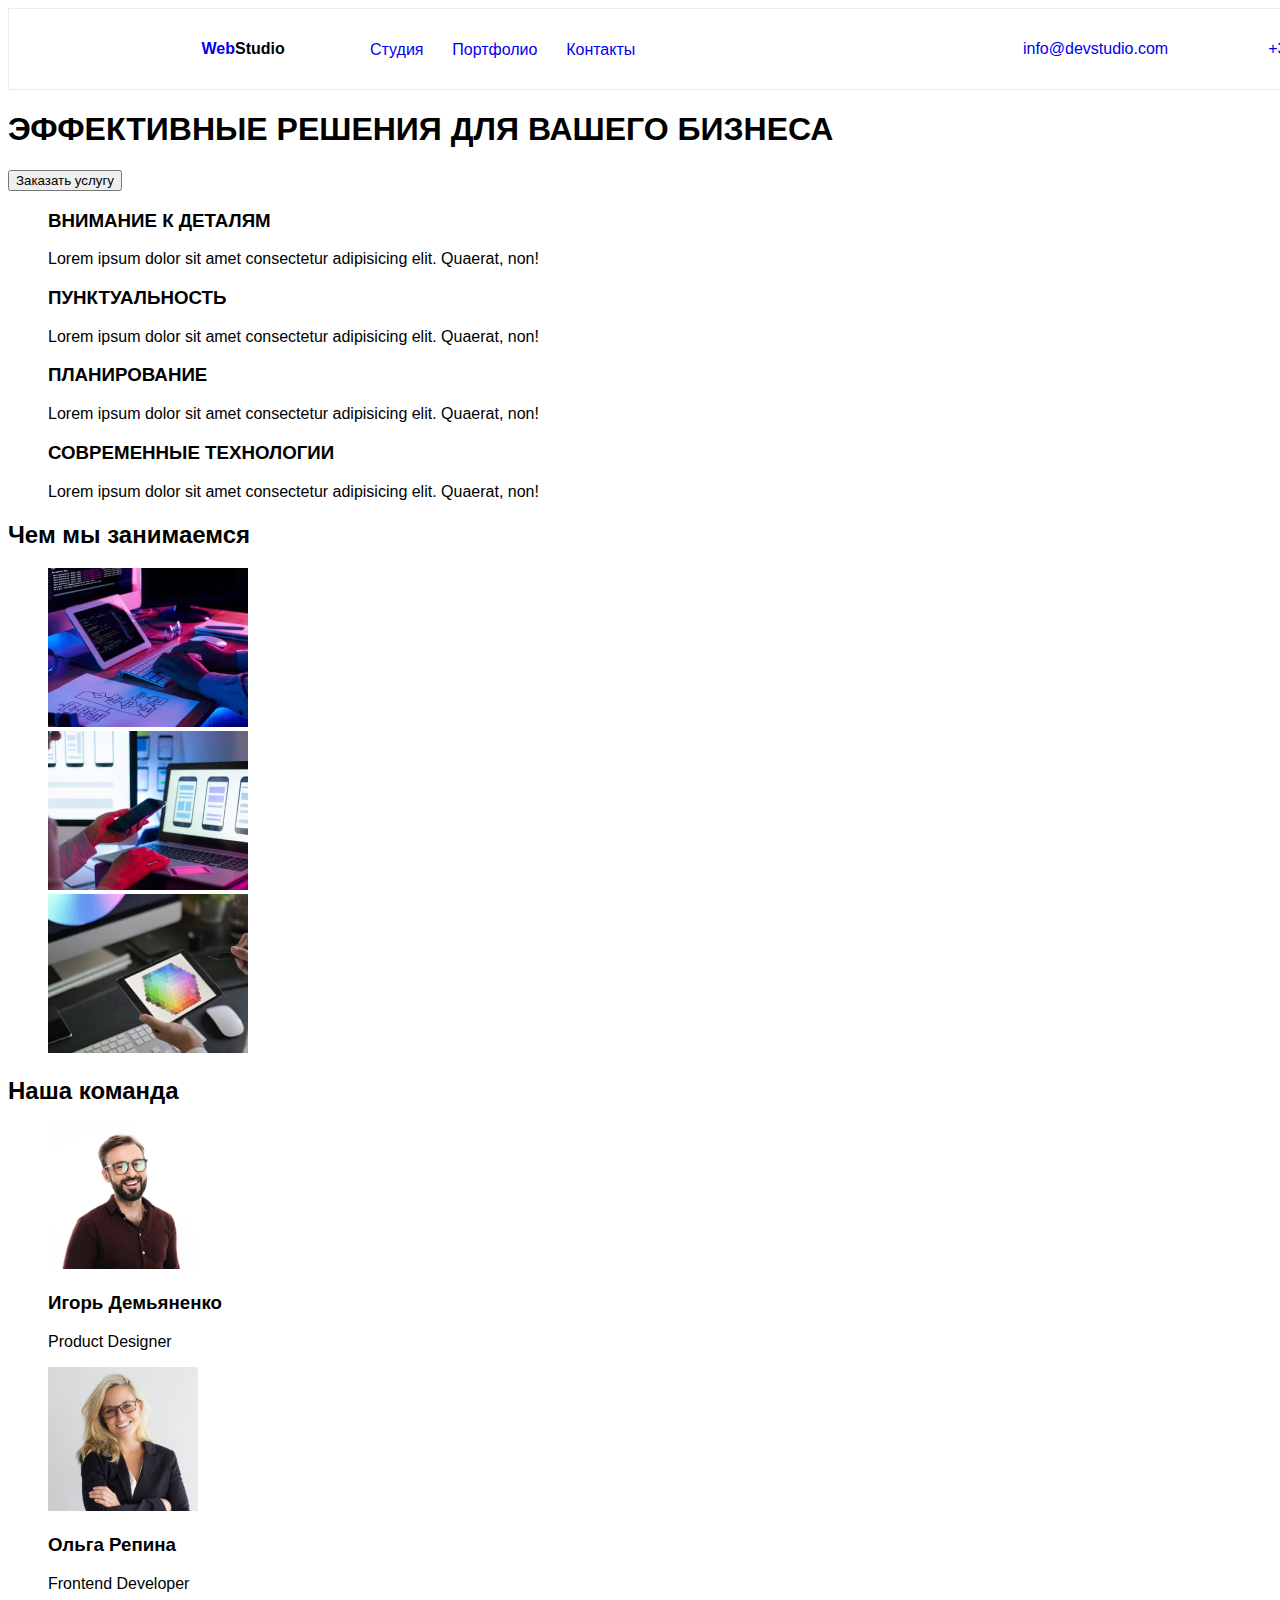
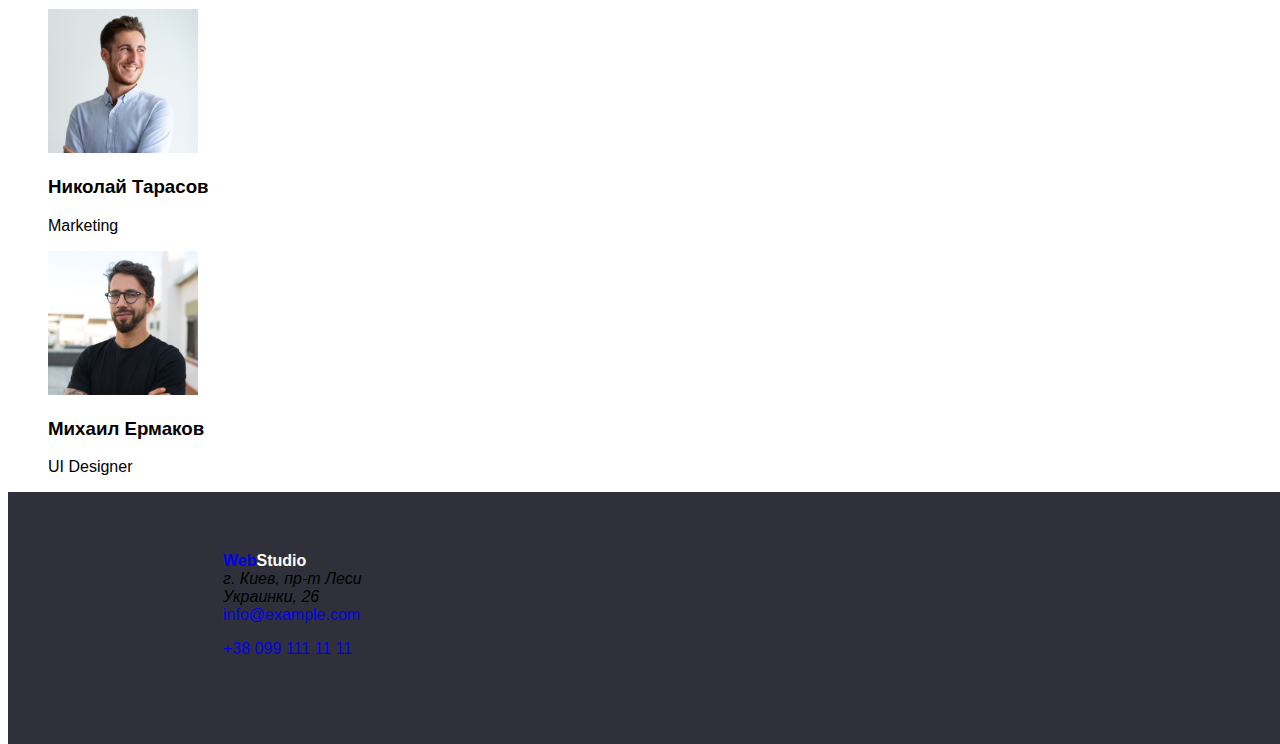
==== index.html @ 561cb007 "correction hw2" ====
<!DOCTYPE html>
<html lang="ru">
<head>
   <meta charset="UTF-8">
   <meta http-equiv="X-UA-Compatible" content="IE=edge">
   <meta name="viewport" content="width=device-width, initial-scale=1.0">
   <link rel="stylesheet" href="css/style.css">
   <title>Home Work 1</title>
</head>
<body>
   <header class="header">
      <div class="header__info-first">
         <a class="logo" href="/"><b>Web<span style="color:black">Studio</span></b></a>
         <nav>
            <ul class="nav_names">
               <li><a href="/">Студия</a></li>
               <li><a href="portfolio.html">Портфолио</a></li>
               <li><a href="#contacts">Контакты</a></li>
            </ul>
         </nav>
      </div>
      <div class="header__info-first">
         <a class="header__info-first-names" href="mailto:info@devstudio.com">info@devstudio.com</a>
         <a class="header__info-first-names" href="tel:+380961111111">+38 096 111 11 11</a>
      </div>
   </header>
   <main>
      <section class="header__button">
         <h1>ЭФФЕКТИВНЫЕ РЕШЕНИЯ ДЛЯ ВАШЕГО БИЗНЕСА</h1>
         <button type="button">Заказать услугу</button>
      </section>   
      <ul class="main__details">
         <li class="main__details-info">
            <h3>ВНИМАНИЕ К ДЕТАЛЯМ</h3>
            <p>
               Lorem ipsum dolor sit amet consectetur adipisicing elit. Quaerat, non!
            </p>
         </li> 
         <li class="main__details-info">
            <h3>ПУНКТУАЛЬНОСТЬ</h3>
            <p>
               Lorem ipsum dolor sit amet consectetur adipisicing elit. Quaerat, non!
            </p>
         </li>   
         <li class="main__details-info">
            <h3>ПЛАНИРОВАНИЕ</h3>
            <p>
               Lorem ipsum dolor sit amet consectetur adipisicing elit. Quaerat, non!
            </p>
         </li>   
         <li class="main__details-info">
            <h3>СОВРЕМЕННЫЕ ТЕХНОЛОГИИ</h3>
            <p>
               Lorem ipsum dolor sit amet consectetur adipisicing elit. Quaerat, non!
            </p>
         </li> 
      </ul>     
      <section class="main__information-photo">
         <h2>Чем мы занимаемся</h2>
         <ul>
            <li><img src="./images/box-1.jpg" alt="man with glasses" width="200"></li>  
            <li><img src="./images/box-2.jpg" alt="woman with glasses" width="200"></li>  
            <li><img src="./images/box-3.jpg" alt="man is smiling" width="200"></li> 
         </ul>
      </section>
      <section class="main__information-teachers">
         <h2>Наша команда</h2>
         <ul class="main__information-teachers-photo">
            <li>
               <img src="./images/img-3.jpg" alt="man with glasses" width="150">
               <h3>Игорь Демьяненко</h3>
               <p>Product Designer</p>
            </li>
            <li>
               <img src="./images/img-2.jpg" alt="woman with glasses" width="150">
               <h3>Ольга Репина</h3>
               <p>Frontend Developer</p>
            </li>
            <li>
               <img src="./images/img-1.jpg" alt="man is smiling" width="150">
               <h3>Николай Тарасов</h3>
               <p>Marketing</p>
            </li>   
            <li>
               <img src="./images/img.jpg" alt="man with glasses is smiling" width="150">
               <h3>Михаил Ермаков</h3>
               <p>UI Designer</p>
            </li>  
         </ul>    
      </section>
   </main>
   <footer class="footer__contacts" id="contacts">
      <div class="footer__contacts-info">
         <a href="/"><b>Web<span style="color:white">Studio</span></b></a>
      <address>г. Киев, пр-т Леси Украинки, 26</address>
      <a href="mailto:info@example.com">info@example.com</a>
      <p class="tel"><a href="tel:+380991111111">+38 099 111 11 11</a></p>
      </div>
   </footer>
</body>
</html>
---- css/style.css ----
* {
  font-family: 'Raleway', sans-serif;
  font-family: 'Roboto', sans-serif;
}
body {
  width: 1600px;
  height: 1880px;
}
li {
  list-style-type: none;
}
a {
  text-decoration: none;
}
.header {
  display: flex;
  justify-content: space-around;
  width: 1600px;
  height: 80px;
  background: #ffffff;
  border: 1px solid #ececec;
}

.header__info-first {
  display: flex;
  justify-content: space-around;
  align-items: center;
}
.header__info-first-names {
  padding: 50px;
}
.logo {
  width: 145px;
  text-align: center;
}
.nav_names {
  display: flex;
  justify-content: space-around;
  width: 294px;
  height: 16px;
}
.main__portfolio {
  width: 1170px;
  height: 1360px;
  padding: 94px 215px;
}
.main__portfolio-info {
  padding-bottom: 34px;
}

.main__portfolio-nav {
  display: flex;
  width: 611px;
  height: 54px;
  margin: auto;
  align-items: center;
}
.main__portfolio-nav-button {
  padding: 8px;
}
.button__nav {
  padding: 6px 22px;
  background: #f5f4fa;
  border-radius: 4px;
  border-style: none;
}
.main__information-project-details {
  display: flex;
  flex-wrap: wrap;
  padding: 0;
  margin: 0;
}
.main__information-project-detail {
  width: 370px;
  height: 404px;
  padding: 10px;
}
.footer__contacts {
  background-image: url(/images/Bg.jpg);
  width: 1600px;
  height: 252px;
}
.footer__contacts-info {
  padding: 60px 1240px 60px 215px;
}
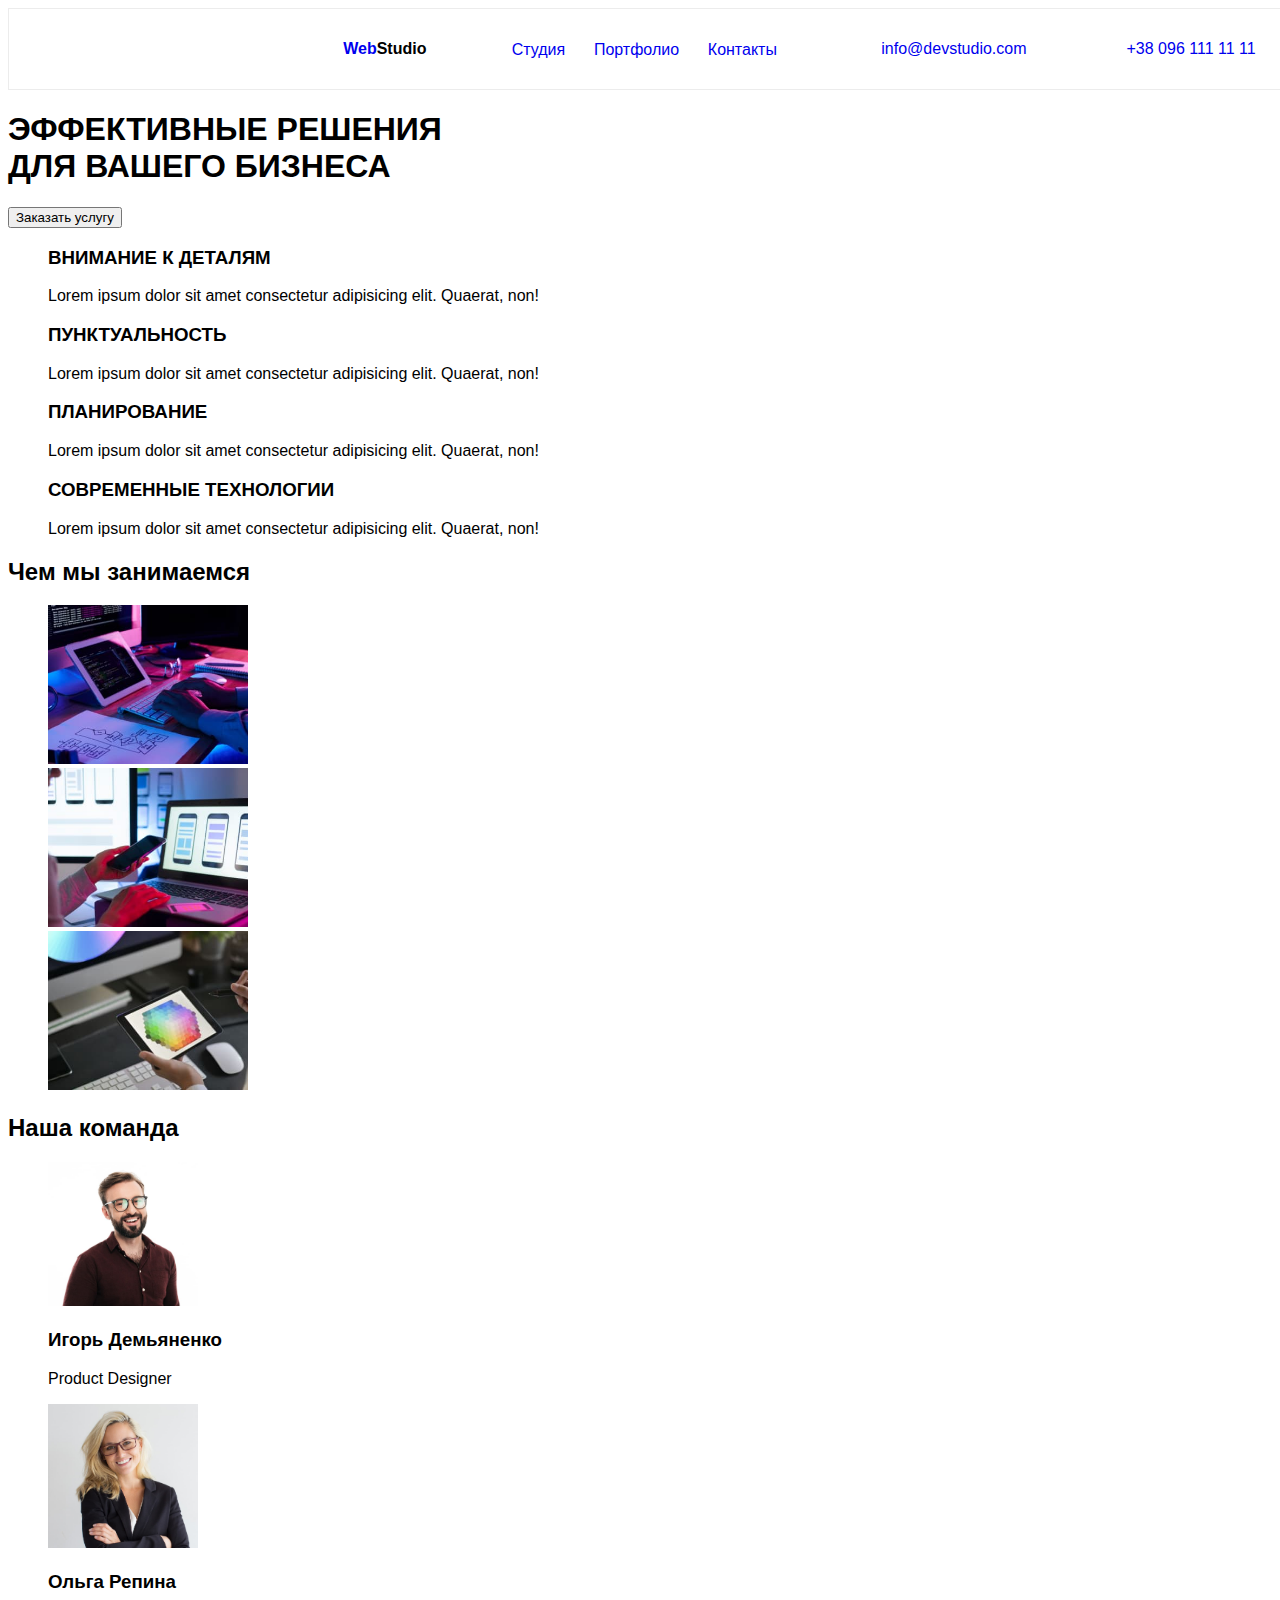
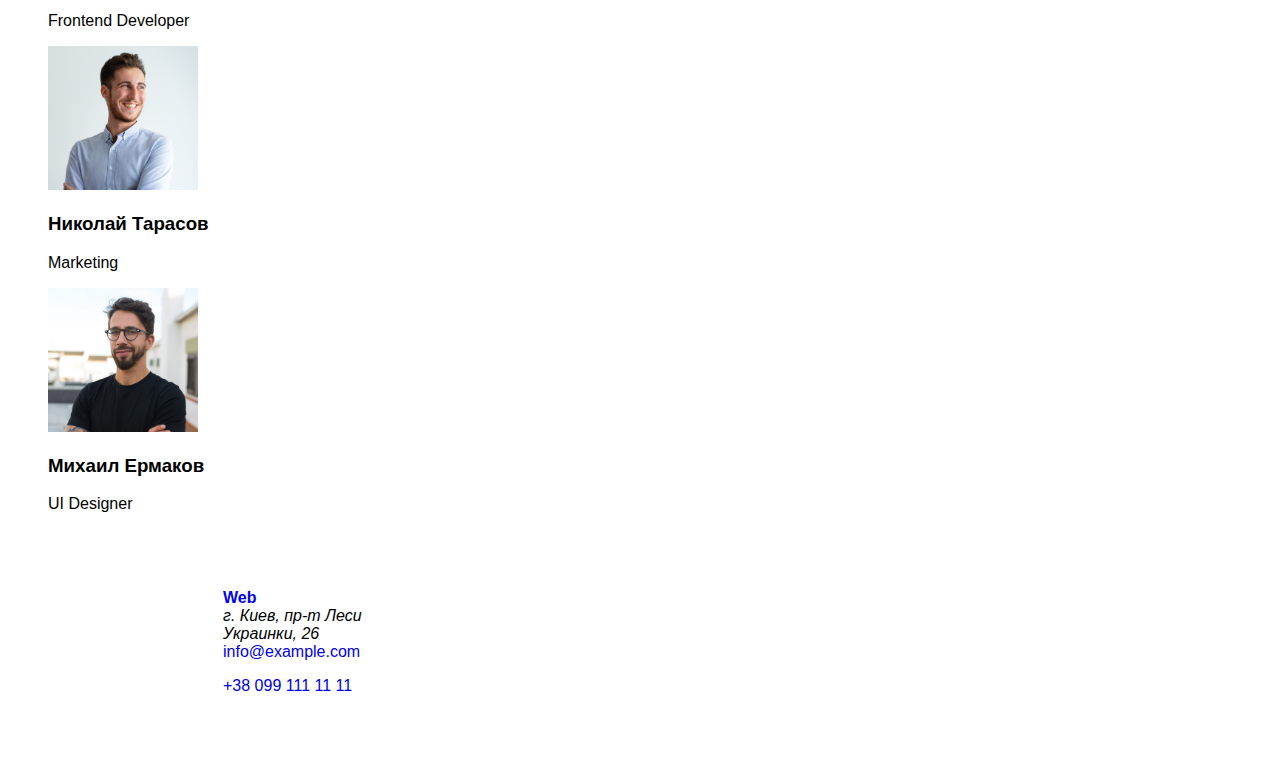
==== commit 75568b47: "correction 4" ====
--- a/index.html
+++ b/index.html
@@ -9,24 +9,22 @@
 </head>
 <body>
    <header class="header">
-      <div class="header__info-first">
+      <nav class="header__info-first">
          <a class="logo" href="/"><b>Web<span style="color:black">Studio</span></b></a>
-         <nav>
-            <ul class="nav_names">
-               <li><a href="/">Студия</a></li>
-               <li><a href="portfolio.html">Портфолио</a></li>
-               <li><a href="#contacts">Контакты</a></li>
-            </ul>
-         </nav>
-      </div>
-      <div class="header__info-first">
-         <a class="header__info-first-names" href="mailto:info@devstudio.com">info@devstudio.com</a>
-         <a class="header__info-first-names" href="tel:+380961111111">+38 096 111 11 11</a>
-      </div>
+         <ul class="nav_names">
+            <li><a href="index.html">Студия</a></li>
+            <li><a href="portfolio.html">Портфолио</a></li>
+            <li><a href="#contacts">Контакты</a></li>
+         </ul>
+         <ul class="header__info-first">
+            <li><a class="header__info-first-names" href="mailto:info@devstudio.com">info@devstudio.com</a></li>
+            <li><a class="header__info-first-names" href="tel:+380961111111">+38 096 111 11 11</a></li>
+         </ul>
+      </nav>
    </header>
    <main>
       <section class="header__button">
-         <h1>ЭФФЕКТИВНЫЕ РЕШЕНИЯ ДЛЯ ВАШЕГО БИЗНЕСА</h1>
+         <h1>ЭФФЕКТИВНЫЕ РЕШЕНИЯ <br/> ДЛЯ ВАШЕГО БИЗНЕСА</h1>
          <button type="button">Заказать услугу</button>
       </section>   
       <ul class="main__details">
--- a/css/style.css
+++ b/css/style.css
@@ -76,7 +76,7 @@
   padding: 10px;
 }
 .footer__contacts {
-  background-image: url(/images/Bg.jpg);
+  background-image: url(./images/Bg.jpg);
   width: 1600px;
   height: 252px;
 }
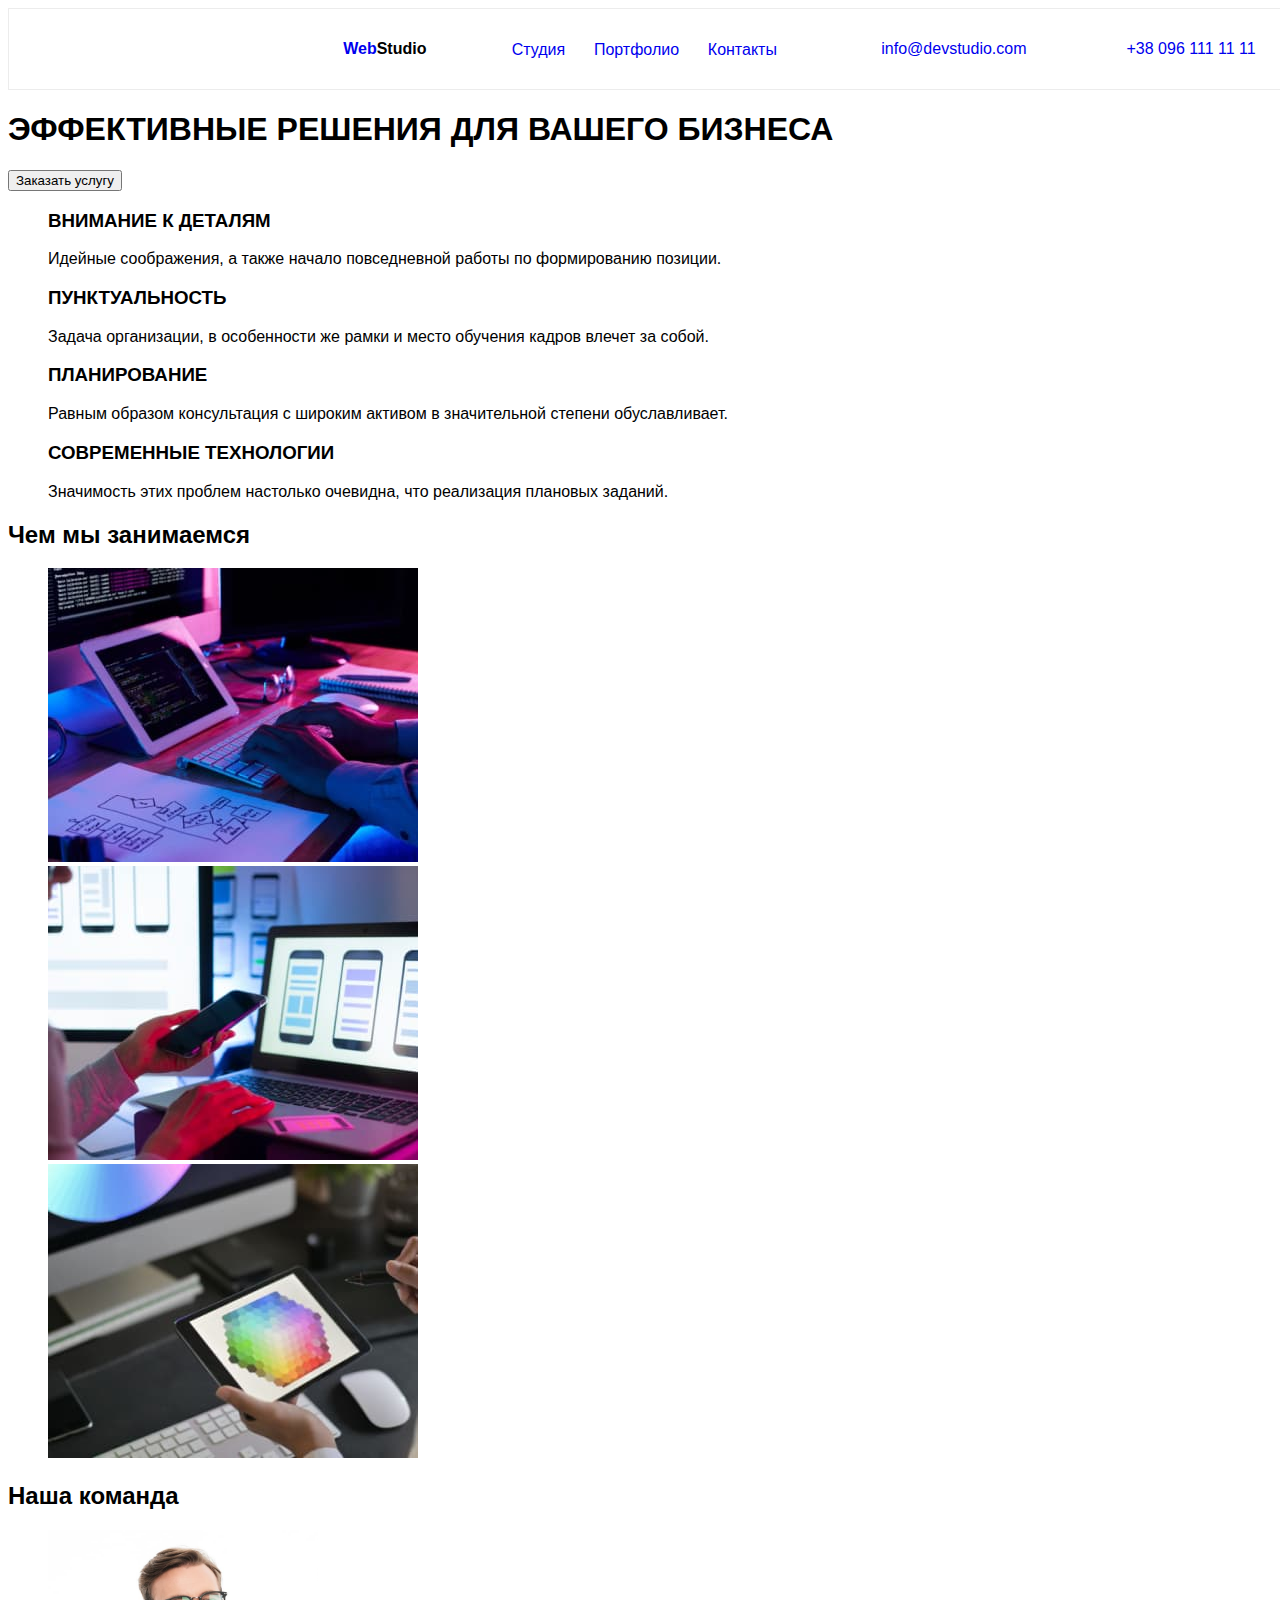
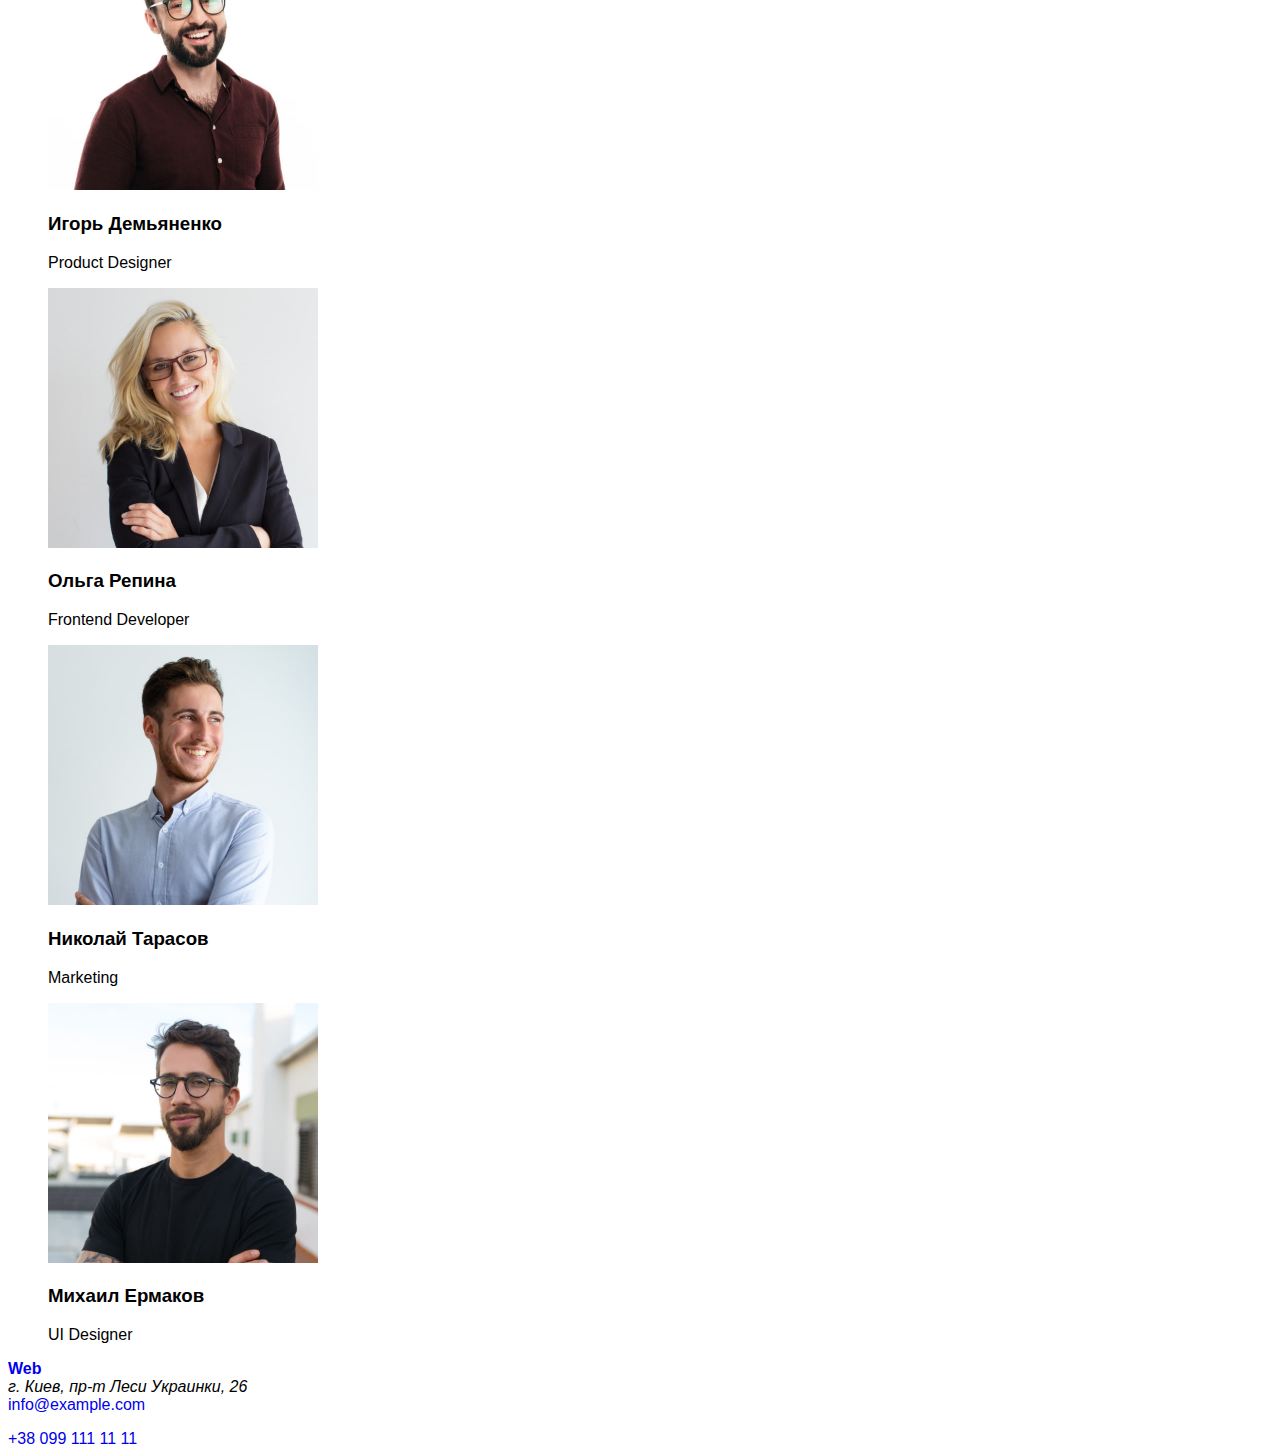
==== commit 12a26ab0: "corrections of the alt" ====
--- a/index.html
+++ b/index.html
@@ -10,10 +10,10 @@
 <body>
    <header class="header">
       <nav class="header__info-first">
-         <a class="logo" href="/"><b>Web<span style="color:black">Studio</span></b></a>
+         <a class="logo" href="./index.html"><b>Web<span style="color:black">Studio</span></b></a>
          <ul class="nav_names">
-            <li><a href="index.html">Студия</a></li>
-            <li><a href="portfolio.html">Портфолио</a></li>
+            <li><a href="./index.html">Студия</a></li>
+            <li><a href="./portfolio.html">Портфолио</a></li>
             <li><a href="#contacts">Контакты</a></li>
          </ul>
          <ul class="header__info-first">
@@ -24,76 +24,75 @@
    </header>
    <main>
       <section class="header__button">
-         <h1>ЭФФЕКТИВНЫЕ РЕШЕНИЯ <br/> ДЛЯ ВАШЕГО БИЗНЕСА</h1>
+         <h1>ЭФФЕКТИВНЫЕ РЕШЕНИЯ ДЛЯ ВАШЕГО БИЗНЕСА</h1>
          <button type="button">Заказать услугу</button>
       </section>   
       <ul class="main__details">
          <li class="main__details-info">
             <h3>ВНИМАНИЕ К ДЕТАЛЯМ</h3>
             <p>
-               Lorem ipsum dolor sit amet consectetur adipisicing elit. Quaerat, non!
+               Идейные соображения, а также начало повседневной работы по формированию позиции.
             </p>
          </li> 
          <li class="main__details-info">
             <h3>ПУНКТУАЛЬНОСТЬ</h3>
             <p>
-               Lorem ipsum dolor sit amet consectetur adipisicing elit. Quaerat, non!
+               Задача организации, в особенности же рамки и место обучения кадров влечет за собой.
             </p>
          </li>   
          <li class="main__details-info">
             <h3>ПЛАНИРОВАНИЕ</h3>
             <p>
-               Lorem ipsum dolor sit amet consectetur adipisicing elit. Quaerat, non!
+               Равным образом консультация с широким активом в значительной степени обуславливает.
             </p>
          </li>   
          <li class="main__details-info">
             <h3>СОВРЕМЕННЫЕ ТЕХНОЛОГИИ</h3>
             <p>
-               Lorem ipsum dolor sit amet consectetur adipisicing elit. Quaerat, non!
+               Значимость этих проблем настолько очевидна, что реализация плановых заданий.
             </p>
          </li> 
       </ul>     
       <section class="main__information-photo">
          <h2>Чем мы занимаемся</h2>
          <ul>
-            <li><img src="./images/box-1.jpg" alt="man with glasses" width="200"></li>  
-            <li><img src="./images/box-2.jpg" alt="woman with glasses" width="200"></li>  
-            <li><img src="./images/box-3.jpg" alt="man is smiling" width="200"></li> 
+            <li><img src="./images/box-1.jpg" alt="руки и компьютер" width="370" ></li>  
+            <li><img src="./images/box-2.jpg" alt="телефон и руки" width="370" ></li>  
+            <li><img src="./images/box-3.jpg" alt="планшет и руки" width="370" ></li> 
          </ul>
       </section>
       <section class="main__information-teachers">
          <h2>Наша команда</h2>
          <ul class="main__information-teachers-photo">
             <li>
-               <img src="./images/img-3.jpg" alt="man with glasses" width="150">
+               <img src="./images/img-3.jpg" alt="человек в очках улыбается" width="270" >
                <h3>Игорь Демьяненко</h3>
-               <p>Product Designer</p>
+               <p lang="en">Product Designer</p>
             </li>
             <li>
-               <img src="./images/img-2.jpg" alt="woman with glasses" width="150">
+               <img src="./images/img-2.jpg" alt="женщина в очках" width="270" >
                <h3>Ольга Репина</h3>
-               <p>Frontend Developer</p>
+               <p lang="en">Frontend Developer</p>
             </li>
             <li>
-               <img src="./images/img-1.jpg" alt="man is smiling" width="150">
+               <img src="./images/img-1.jpg" alt="человек  улыбается" width="270">
                <h3>Николай Тарасов</h3>
-               <p>Marketing</p>
+               <p lang="en">Marketing</p>
             </li>   
             <li>
-               <img src="./images/img.jpg" alt="man with glasses is smiling" width="150">
+               <img src="./images/img.jpg" alt="человек в очках улыбается" width="270" >
                <h3>Михаил Ермаков</h3>
-               <p>UI Designer</p>
+               <p lang="en">UI Designer</p>
             </li>  
          </ul>    
       </section>
    </main>
-   <footer class="footer__contacts" id="contacts">
-      <div class="footer__contacts-info">
-         <a href="/"><b>Web<span style="color:white">Studio</span></b></a>
+   <footer id="contacts">
+      <a href="./index.html"><b>Web<span style="color:white">Studio</span></b></a>
       <address>г. Киев, пр-т Леси Украинки, 26</address>
       <a href="mailto:info@example.com">info@example.com</a>
       <p class="tel"><a href="tel:+380991111111">+38 099 111 11 11</a></p>
-      </div>
    </footer>
+
 </body>
 </html>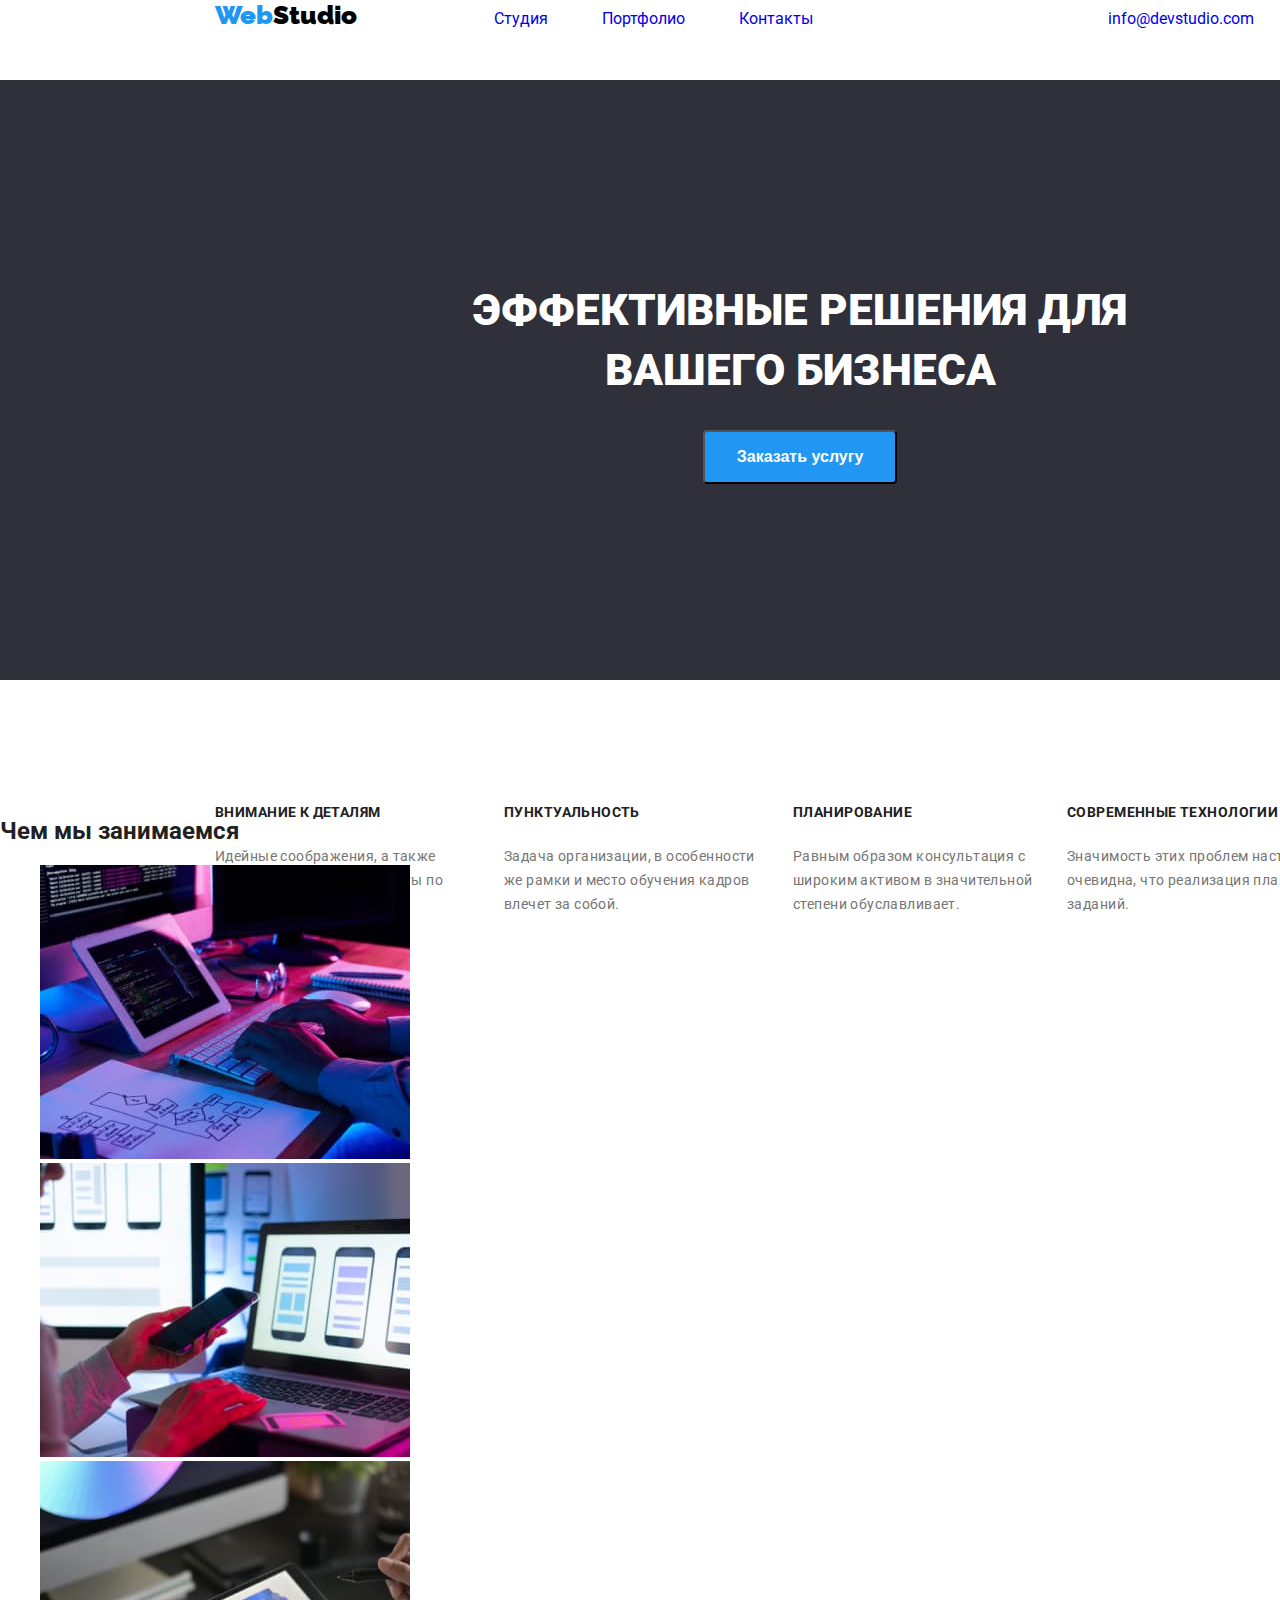
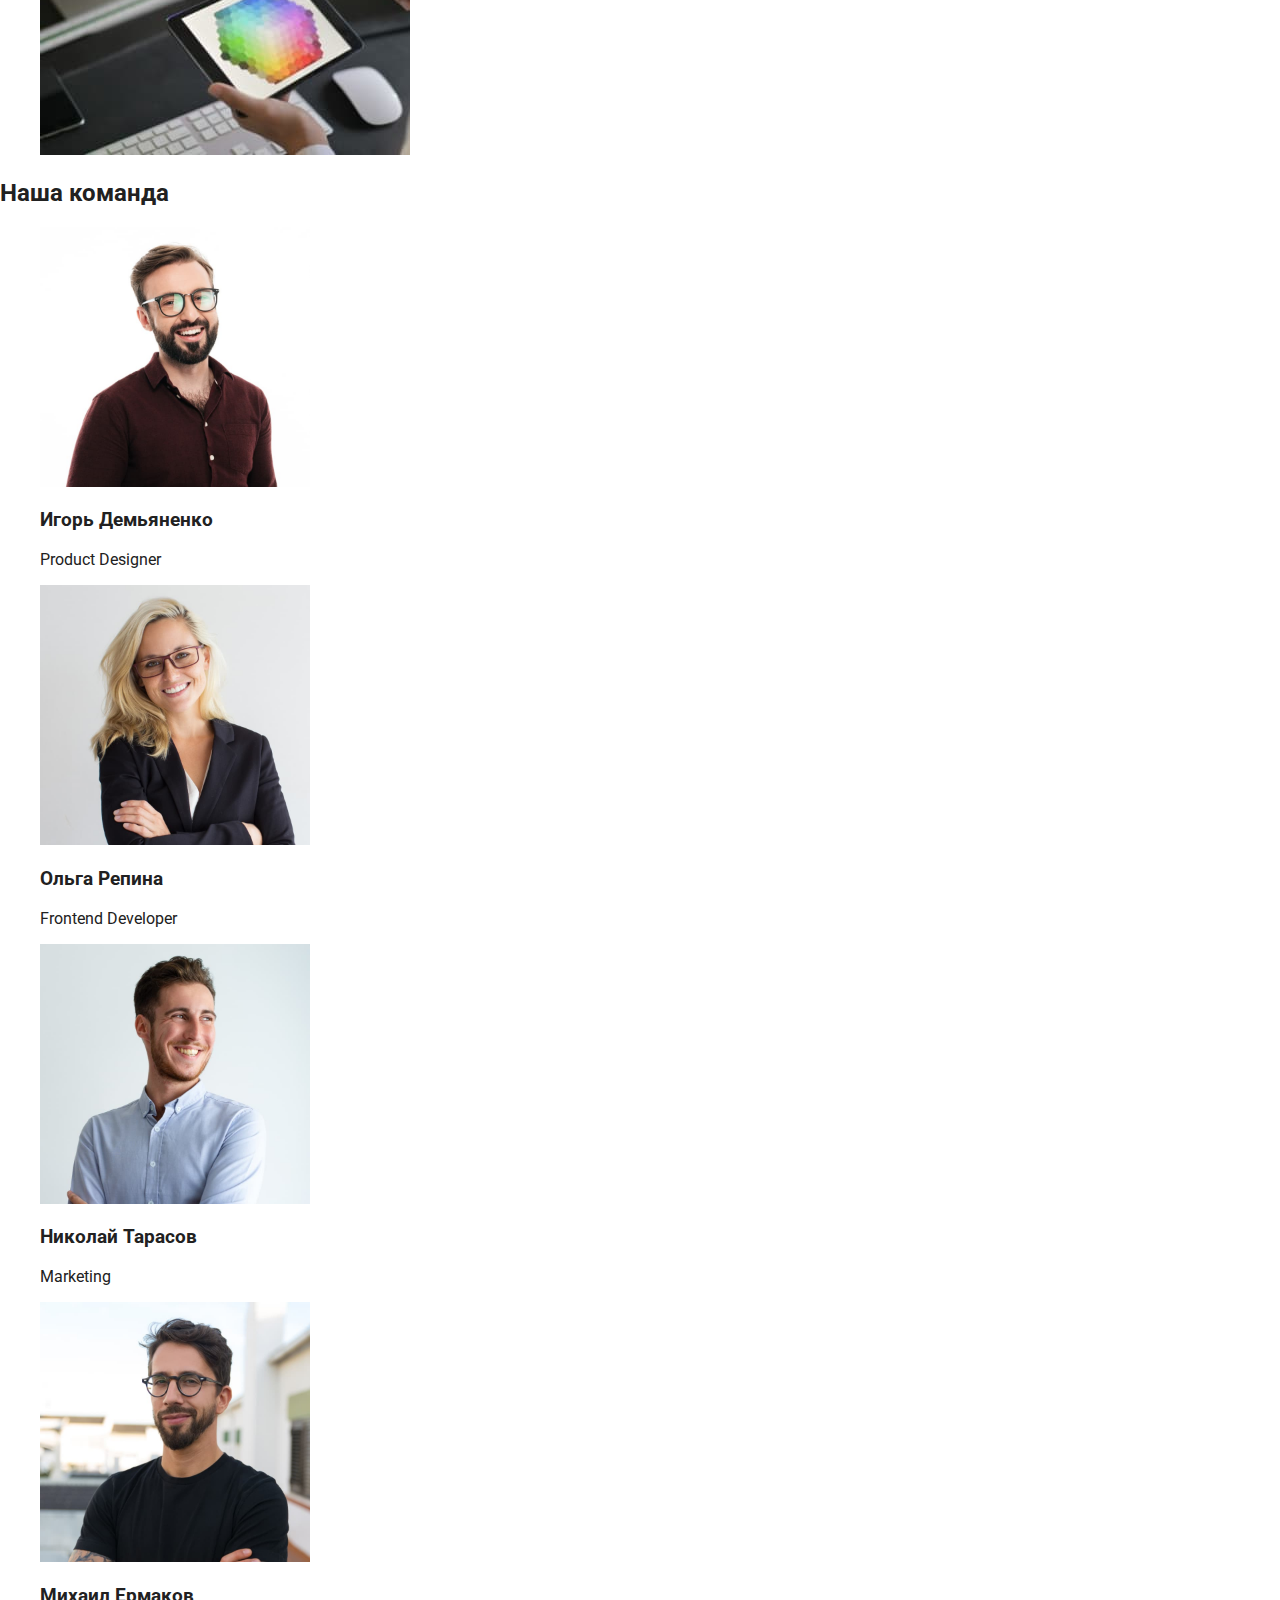
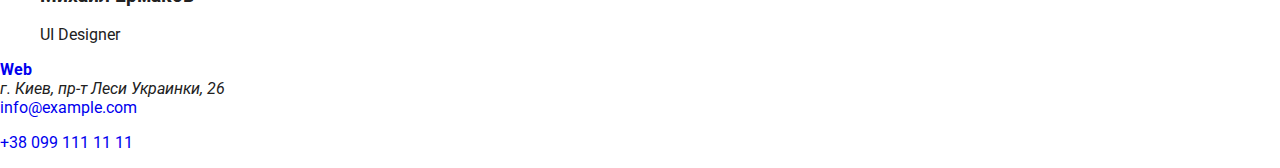
==== commit 86a08e28: "page 1 css" ====
--- a/index.html
+++ b/index.html
@@ -4,43 +4,45 @@
    <meta charset="UTF-8">
    <meta http-equiv="X-UA-Compatible" content="IE=edge">
    <meta name="viewport" content="width=device-width, initial-scale=1.0">
-   <link rel="stylesheet" href="css/style.css">
-   <title>Home Work 1</title>
+   <title>Home Work 2</title>
+   <link rel="stylesheet" href="./css/style.css">
+   <link href="https://fonts.googleapis.com/css2?family=Raleway:wght@700&display=swap" rel="stylesheet">
+   <link href="https://fonts.googleapis.com/css2?family=Raleway:wght@700&family=Roboto:ital,wght@0,400;0,500;0,700;1,900&display=swap" rel="stylesheet">
 </head>
 <body>
-   <header class="header">
+   <header class="page-header">
       <nav class="header__info-first">
-         <a class="logo" href="./index.html"><b>Web<span style="color:black">Studio</span></b></a>
-         <ul class="nav_names">
-            <li><a href="./index.html">Студия</a></li>
-            <li><a href="./portfolio.html">Портфолио</a></li>
-            <li><a href="#contacts">Контакты</a></li>
+         <a class="logo" href="./index.html"><b style="color:#2196F3">Web<span style="color:#000000;">Studio</span></b></a>
+         <ul class="header__site-nav">
+            <li><a class="header__site-nav-link studio" href="./index.html">Студия</a></li>
+            <li><a class="header__site-nav-link portfolio" href="./portfolio.html">Портфолио</a></li>
+            <li><a class="header__site-nav-link contact" href="#contacts">Контакты</a></li>
          </ul>
-         <ul class="header__info-first">
-            <li><a class="header__info-first-names" href="mailto:info@devstudio.com">info@devstudio.com</a></li>
-            <li><a class="header__info-first-names" href="tel:+380961111111">+38 096 111 11 11</a></li>
+         <ul class="header__contact">
+            <li><a class="header__info-first-names email" href="mailto:info@devstudio.com">info@devstudio.com</a></li>
+            <li><a class="header__info-first-names telephone" href="tel:+380961111111">+38 096 111 11 11</a></li>
          </ul>
       </nav>
    </header>
    <main>
       <section class="header__button">
-         <h1>ЭФФЕКТИВНЫЕ РЕШЕНИЯ ДЛЯ ВАШЕГО БИЗНЕСА</h1>
-         <button type="button">Заказать услугу</button>
+         <h1 class="header__button-title">ЭФФЕКТИВНЫЕ РЕШЕНИЯ ДЛЯ ВАШЕГО БИЗНЕСА</h1>
+         <button class="header__button-button" type="button">Заказать услугу</button>
       </section>   
       <ul class="main__details">
-         <li class="main__details-info">
+         <li class="main__details-info first">
             <h3>ВНИМАНИЕ К ДЕТАЛЯМ</h3>
             <p>
                Идейные соображения, а также начало повседневной работы по формированию позиции.
             </p>
          </li> 
-         <li class="main__details-info">
+         <li class="main__details-info second">
             <h3>ПУНКТУАЛЬНОСТЬ</h3>
             <p>
                Задача организации, в особенности же рамки и место обучения кадров влечет за собой.
             </p>
          </li>   
-         <li class="main__details-info">
+         <li class="main__details-info third">
             <h3>ПЛАНИРОВАНИЕ</h3>
             <p>
                Равным образом консультация с широким активом в значительной степени обуславливает.
--- a/css/style.css
+++ b/css/style.css
@@ -1,10 +1,8 @@
-* {
-  font-family: 'Raleway', sans-serif;
+body {
   font-family: 'Roboto', sans-serif;
-}
-body {
+  color: #212121;
   width: 1600px;
-  height: 1880px;
+  margin: auto;
 }
 li {
   list-style-type: none;
@@ -12,74 +10,102 @@
 a {
   text-decoration: none;
 }
-.header {
-  display: flex;
-  justify-content: space-around;
-  width: 1600px;
+.page-header {
   height: 80px;
-  background: #ffffff;
-  border: 1px solid #ececec;
+}
+.header__info-first {
+  display: inline;
+}
+.header__info-first > ul {
+  display: inline;
+}
+.header__site-nav li,
+.header__contact li {
+  display: inline;
+  padding: 25px;
+}
+.logo {
+  font-size: 26px;
+  font-family: 'Raleway', sans-serif;
+  letter-spacing: 3%;
+  font-weight: 700;
+  line-height: 30.52px;
+  padding-left: 215px;
+  padding-right: 68px;
+}
+.contact {
+  padding-right: 201px;
+}
+.studio:hover,
+.portfolio:hover,
+.contact:hover,
+.email:hover,
+.telephone:hover {
+  color: #2196f3;
+}
+.header__button {
+  height: 600px;
+  background-image: url('/images/Bg.jpg');
+  text-align: center;
+  font-family: 'Roboto', sans-serif;
+  letter-spacing: 6%;
+}
+.header__button h1 {
+  display: block;
+  padding: 200px 452px 30px;
+}
+.header__button-title {
+  width: 696px;
+  height: 120px;
+  color: #ffffff;
+  text-align: center;
+  margin: 0;
+  font-size: 44px;
+  font-weight: 900;
+  line-height: 60px;
+}
+.header__button-button {
+  padding: 10px 32px 10px;
+  color: #ffffff;
+  background-color: #2196f3;
+  border-radius: 4px;
+  margin: 0;
+  font-size: 16px;
+  font-weight: 700;
+  line-height: 30px;
+}
+.main__details {
+  width: 1170px;
+  height: 101px;
+  padding-left: 215px;
+  padding-right: 215px;
 }
 
-.header__info-first {
-  display: flex;
-  justify-content: space-around;
-  align-items: center;
+.main__details li {
+  display: inline-block;
+  width: 270px;
 }
-.header__info-first-names {
-  padding: 50px;
+.second {
+  padding-left: 15px;
+  padding-right: 15px;
 }
-.logo {
-  width: 145px;
-  text-align: center;
+.main__details-info > h3 {
+  padding-bottom: 10px;
+  padding-top: 94px;
+  font-style: normal;
+  font-weight: bold;
+  font-size: 14px;
+  line-height: 16px;
+  letter-spacing: 0.03em;
+  text-transform: uppercase;
+  color: #212121;
 }
-.nav_names {
-  display: flex;
-  justify-content: space-around;
-  width: 294px;
-  height: 16px;
+.main__details-info > p {
+  font-family: Roboto;
+  font-style: normal;
+  font-weight: normal;
+  font-size: 14px;
+  line-height: 24px;
+  letter-spacing: 0.03em;
+  color: #757575;
 }
-.main__portfolio {
-  width: 1170px;
-  height: 1360px;
-  padding: 94px 215px;
-}
-.main__portfolio-info {
-  padding-bottom: 34px;
-}
-
-.main__portfolio-nav {
-  display: flex;
-  width: 611px;
-  height: 54px;
-  margin: auto;
-  align-items: center;
-}
-.main__portfolio-nav-button {
-  padding: 8px;
-}
-.button__nav {
-  padding: 6px 22px;
-  background: #f5f4fa;
-  border-radius: 4px;
-  border-style: none;
-}
-.main__information-project-details {
-  display: flex;
-  flex-wrap: wrap;
-  padding: 0;
-  margin: 0;
-}
-.main__information-project-detail {
-  width: 370px;
-  height: 404px;
-  padding: 10px;
-}
-.footer__contacts {
-  background-image: url(./images/Bg.jpg);
-  width: 1600px;
-  height: 252px;
-}
-.footer__contacts-info {
-  padding: 60px 1240px 60px 215px;
-}
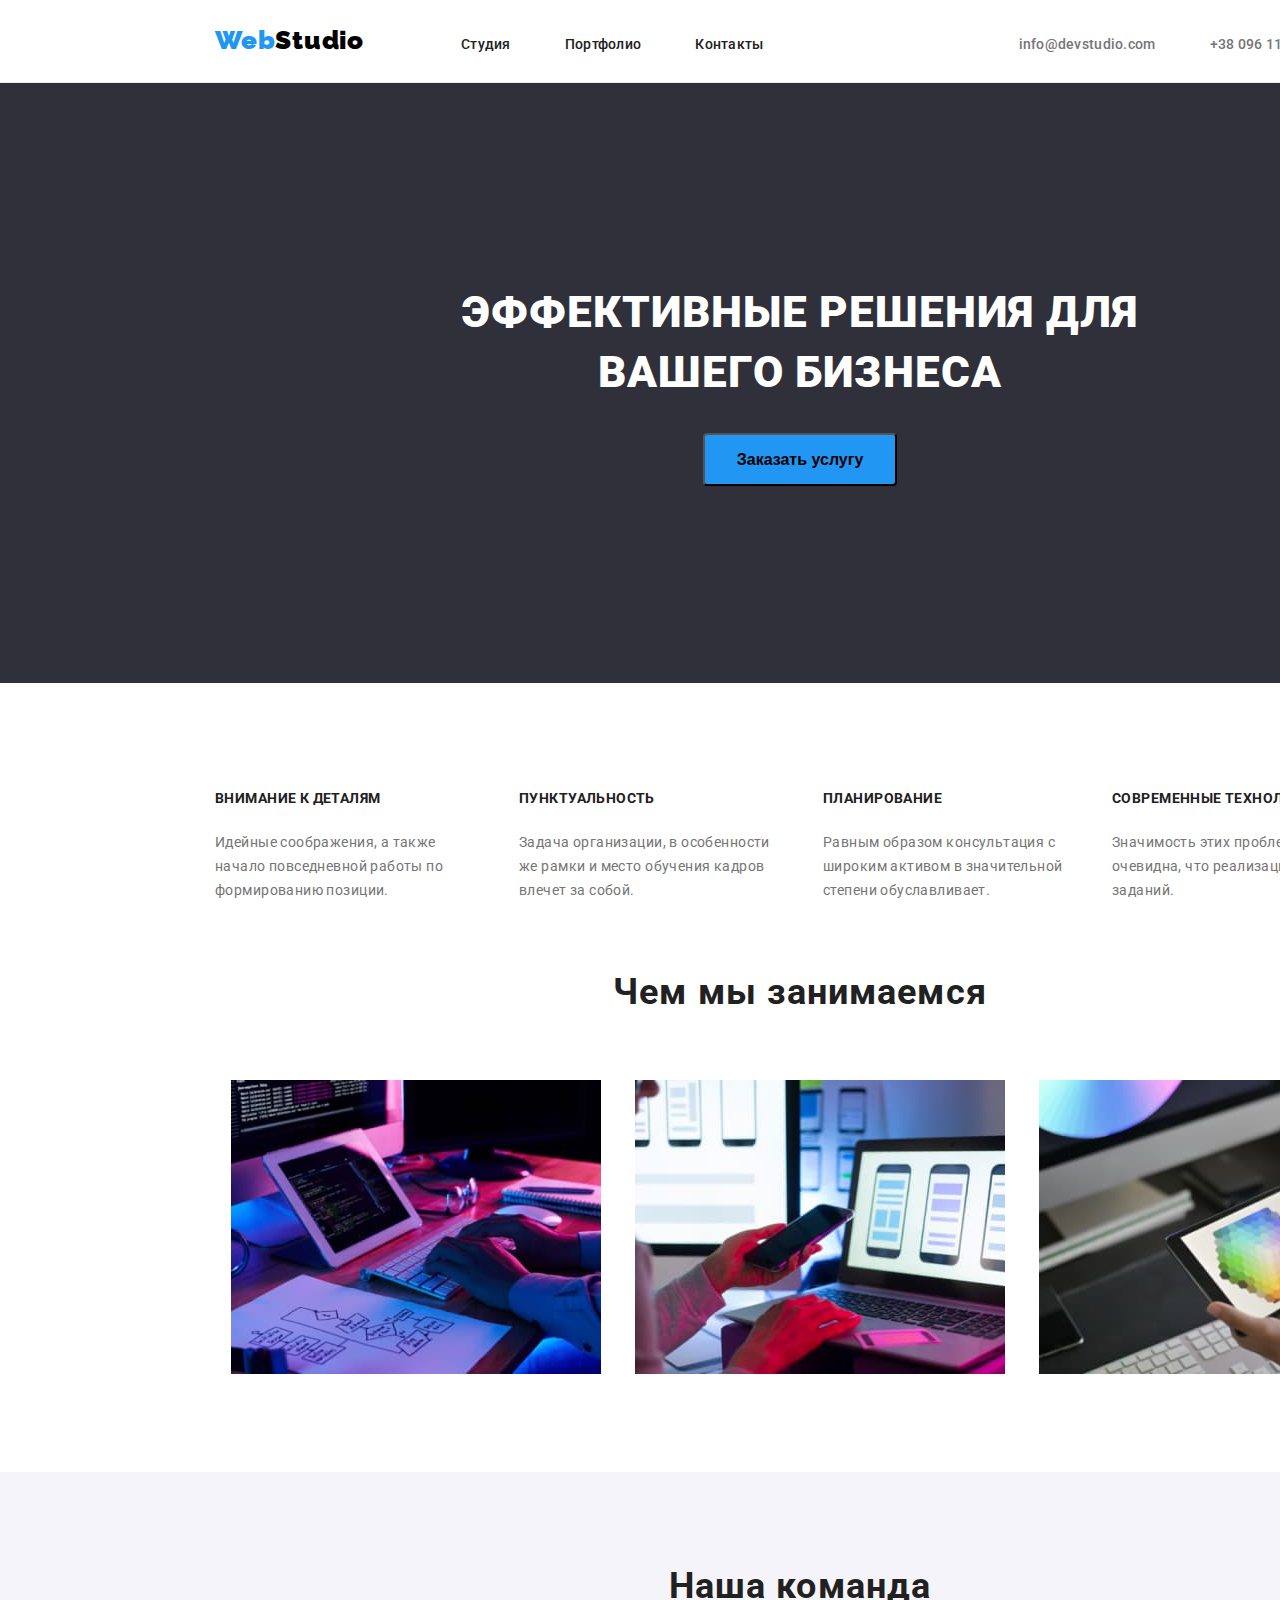
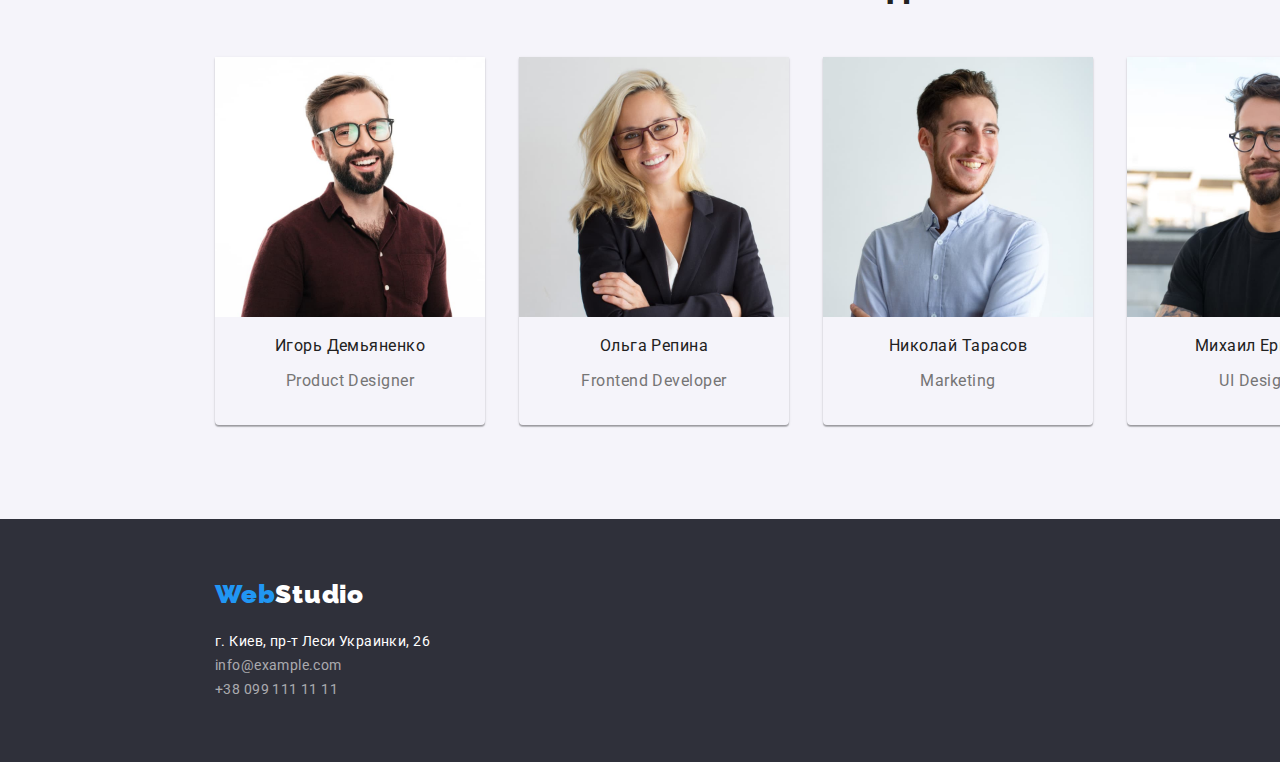
==== commit 80f0a4d3: "corection" ====
--- a/index.html
+++ b/index.html
@@ -5,22 +5,21 @@
    <meta http-equiv="X-UA-Compatible" content="IE=edge">
    <meta name="viewport" content="width=device-width, initial-scale=1.0">
    <title>Home Work 2</title>
+   <link href="https://fonts.googleapis.com/css2?family=Raleway:wght@700&family=Roboto:ital,wght@0,400;0,500;0,700;1,900&display=swap" rel="stylesheet">
    <link rel="stylesheet" href="./css/style.css">
-   <link href="https://fonts.googleapis.com/css2?family=Raleway:wght@700&display=swap" rel="stylesheet">
-   <link href="https://fonts.googleapis.com/css2?family=Raleway:wght@700&family=Roboto:ital,wght@0,400;0,500;0,700;1,900&display=swap" rel="stylesheet">
 </head>
 <body>
    <header class="page-header">
       <nav class="header__info-first">
-         <a class="logo" href="./index.html"><b style="color:#2196F3">Web<span style="color:#000000;">Studio</span></b></a>
+         <a class="logo link" href="./index.html"><b style="color:#2196F3">Web<span style="color:#000000;">Studio</span></b></a>
          <ul class="header__site-nav">
-            <li><a class="header__site-nav-link studio" href="./index.html">Студия</a></li>
-            <li><a class="header__site-nav-link portfolio" href="./portfolio.html">Портфолио</a></li>
-            <li><a class="header__site-nav-link contact" href="#contacts">Контакты</a></li>
+            <li><a class="header__site-nav link studio" href="./index.html">Студия</a></li>
+            <li><a class="header__site-nav link portfolio" href="./portfolio.html">Портфолио</a></li>
+            <li><a class="header__site-nav link contact" href="#contacts">Контакты</a></li>
          </ul>
          <ul class="header__contact">
-            <li><a class="header__info-first-names email" href="mailto:info@devstudio.com">info@devstudio.com</a></li>
-            <li><a class="header__info-first-names telephone" href="tel:+380961111111">+38 096 111 11 11</a></li>
+            <li><a class="header__info-first link email grey" href="mailto:info@devstudio.com">info@devstudio.com</a></li>
+            <li><a class="header__info-first link telephone grey" href="tel:+380961111111">+38 096 111 11 11</a></li>
          </ul>
       </nav>
    </header>
@@ -30,71 +29,70 @@
          <button class="header__button-button" type="button">Заказать услугу</button>
       </section>   
       <ul class="main__details">
-         <li class="main__details-info first">
+         <li class="main__details-info first list">
             <h3>ВНИМАНИЕ К ДЕТАЛЯМ</h3>
-            <p>
+            <p class="grey">
                Идейные соображения, а также начало повседневной работы по формированию позиции.
             </p>
          </li> 
-         <li class="main__details-info second">
+         <li class="main__details-info second list">
             <h3>ПУНКТУАЛЬНОСТЬ</h3>
-            <p>
+            <p class="grey">
                Задача организации, в особенности же рамки и место обучения кадров влечет за собой.
             </p>
          </li>   
-         <li class="main__details-info third">
+         <li class="main__details-info third list">
             <h3>ПЛАНИРОВАНИЕ</h3>
-            <p>
+            <p class="grey">
                Равным образом консультация с широким активом в значительной степени обуславливает.
             </p>
          </li>   
-         <li class="main__details-info">
+         <li class="main__details-info list">
             <h3>СОВРЕМЕННЫЕ ТЕХНОЛОГИИ</h3>
-            <p>
+            <p class="grey">
                Значимость этих проблем настолько очевидна, что реализация плановых заданий.
             </p>
          </li> 
       </ul>     
       <section class="main__information-photo">
-         <h2>Чем мы занимаемся</h2>
-         <ul>
-            <li><img src="./images/box-1.jpg" alt="руки и компьютер" width="370" ></li>  
-            <li><img src="./images/box-2.jpg" alt="телефон и руки" width="370" ></li>  
-            <li><img src="./images/box-3.jpg" alt="планшет и руки" width="370" ></li> 
+         <h2 class="work">Чем мы занимаемся</h2>
+         <ul class="main__information-photo-img">
+            <li class=" list"><img src="./images/box-1.jpg" alt="руки и компьютер" width="370" ></li>  
+            <li class="list middle"><img src="./images/box-2.jpg" alt="телефон и руки" width="370" ></li>  
+            <li class="list"><img class="pic-third" src="./images/box-3.jpg" alt="планшет и руки" width="370" ></li> 
          </ul>
       </section>
       <section class="main__information-teachers">
-         <h2>Наша команда</h2>
+         <h2 class="work">Наша команда</h2>
          <ul class="main__information-teachers-photo">
-            <li>
+            <li class="list block first">
                <img src="./images/img-3.jpg" alt="человек в очках улыбается" width="270" >
-               <h3>Игорь Демьяненко</h3>
-               <p lang="en">Product Designer</p>
+               <h3 class="workers">Игорь Демьяненко</h3>
+               <p class="grey workers" lang="en">Product Designer</p>
             </li>
-            <li>
+            <li class="list block second"> 
                <img src="./images/img-2.jpg" alt="женщина в очках" width="270" >
-               <h3>Ольга Репина</h3>
-               <p lang="en">Frontend Developer</p>
+               <h3 class="workers">Ольга Репина</h3>
+               <p class="grey workers" lang="en">Frontend Developer</p>
             </li>
-            <li>
+            <li class="list block thirds">
                <img src="./images/img-1.jpg" alt="человек  улыбается" width="270">
-               <h3>Николай Тарасов</h3>
-               <p lang="en">Marketing</p>
+               <h3 class="workers">Николай Тарасов</h3>
+               <p class="grey workers" lang="en">Marketing</p>
             </li>   
-            <li>
+            <li class="list block">
                <img src="./images/img.jpg" alt="человек в очках улыбается" width="270" >
-               <h3>Михаил Ермаков</h3>
-               <p lang="en">UI Designer</p>
+               <h3 class="workers">Михаил Ермаков</h3>
+               <p class="grey workers" lang="en">UI Designer</p>
             </li>  
          </ul>    
       </section>
    </main>
-   <footer id="contacts">
-      <a href="./index.html"><b>Web<span style="color:white">Studio</span></b></a>
-      <address>г. Киев, пр-т Леси Украинки, 26</address>
-      <a href="mailto:info@example.com">info@example.com</a>
-      <p class="tel"><a href="tel:+380991111111">+38 099 111 11 11</a></p>
+   <footer class="footer" id="contacts">
+      <a class="logo-footer link" href="./index.html"><b style="color:#2196F3">Web<span style="color:#ffffff;">Studio</span></b></a>
+      <address class="address white">г. Киев, пр-т Леси Украинки, 26</address>
+      <a class="link whitening" href="mailto:info@example.com">info@example.com</a>
+      <p class="tel"><a class="link whitening" href="tel:+380991111111">+38 099 111 11 11</a></p>
    </footer>
-
 </body>
 </html>--- a/css/style.css
+++ b/css/style.css
@@ -1,23 +1,58 @@
+html {
+  box-sizing: border-box;
+}
+*,
+*::before,
+*::after {
+  box-sizing: inherit;
+}
+:root {
+  --primary-text-color: #212121;
+  --spetial-color: #2196f3;
+  --color-grey: #757575;
+  --color-white: #ffffff;
+  --color-of-details: #ececec;
+  --color-background: #f5f4fa;
+  --color-image: #2f303a;
+  --color-footer-contact: rgba(255, 255, 255, 0.6);
+}
 body {
   font-family: 'Roboto', sans-serif;
-  color: #212121;
+  color: var(--primary-text-color);
   width: 1600px;
   margin: auto;
 }
-li {
+.list {
   list-style-type: none;
 }
-a {
+.link {
   text-decoration: none;
 }
+.grey {
+  color: var(--color-grey);
+}
+.white {
+  color: var(--color-white);
+}
 .page-header {
-  height: 80px;
-}
-.header__info-first {
-  display: inline;
+  padding: 26px 215px;
+  border-bottom: solid 1px var(--color-of-details);
 }
 .header__info-first > ul {
   display: inline;
+}
+.studio,
+.portfolio,
+.contact {
+  color: var(--primary-text-color);
+  font-weight: 500;
+  font-size: 14px;
+  line-height: 1.14;
+  letter-spacing: 0.02em;
+}
+.header__site-nav,
+.header__contact {
+  padding: 0;
 }
 .header__site-nav li,
 .header__contact li {
@@ -27,58 +62,60 @@
 .logo {
   font-size: 26px;
   font-family: 'Raleway', sans-serif;
-  letter-spacing: 3%;
+  letter-spacing: 0.03em;
   font-weight: 700;
-  line-height: 30.52px;
-  padding-left: 215px;
+  line-height: 1.15;
   padding-right: 68px;
 }
 .contact {
   padding-right: 201px;
 }
-.studio:hover,
-.portfolio:hover,
-.contact:hover,
-.email:hover,
-.telephone:hover {
-  color: #2196f3;
+.header__site-nav .link:hover,
+.header__contact .link:hover,
+.header__site-nav .link:focus,
+.header__contact .link:focus {
+  color: var(--spetial-color);
+}
+.email,
+.telephone {
+  font-style: normal;
+  font-weight: 500;
+  font-size: 14px;
+  line-height: 1.14;
+  letter-spacing: 0.02em;
 }
 .header__button {
   height: 600px;
-  background-image: url('/images/Bg.jpg');
-  text-align: center;
-  font-family: 'Roboto', sans-serif;
-  letter-spacing: 6%;
-}
-.header__button h1 {
+  background-color: var(--color-image);
+  text-align: center;
+  letter-spacing: 0.06em;
+}
+.header__button-title {
   display: block;
   padding: 200px 452px 30px;
-}
-.header__button-title {
-  width: 696px;
-  height: 120px;
-  color: #ffffff;
+  margin: 0;
+  color: var(--color-white);
   text-align: center;
   margin: 0;
   font-size: 44px;
   font-weight: 900;
-  line-height: 60px;
+  line-height: 1.36;
 }
 .header__button-button {
   padding: 10px 32px 10px;
-  color: #ffffff;
-  background-color: #2196f3;
+  background-color: var(--spetial-color);
   border-radius: 4px;
   margin: 0;
   font-size: 16px;
   font-weight: 700;
-  line-height: 30px;
+  line-height: 1.87;
+  cursor: pointer;
 }
 .main__details {
   width: 1170px;
   height: 101px;
-  padding-left: 215px;
-  padding-right: 215px;
+  margin: 94px 215px 0 215px;
+  padding: 0;
 }
 
 .main__details li {
@@ -91,21 +128,183 @@
 }
 .main__details-info > h3 {
   padding-bottom: 10px;
-  padding-top: 94px;
-  font-style: normal;
   font-weight: bold;
   font-size: 14px;
-  line-height: 16px;
+  line-height: 1.14;
   letter-spacing: 0.03em;
   text-transform: uppercase;
-  color: #212121;
 }
 .main__details-info > p {
   font-family: Roboto;
+  font-size: 14px;
+  line-height: 1.71;
+  letter-spacing: 0.03em;
+}
+.work {
+  font-family: Roboto;
+  font-weight: bold;
+  font-size: 36px;
+  line-height: 1.16;
+  text-align: center;
+  letter-spacing: 0.03em;
+  padding-top: 94px;
+  padding-bottom: 50px;
+  margin: 0;
+}
+.workers {
+  font-weight: 400;
+  font-size: 16px;
+  line-height: 1.18;
+  text-align: center;
+  letter-spacing: 0.03em;
+}
+
+.main__information-photo {
+  text-align: center;
+  margin-bottom: 94px;
+}
+.main__information-photo li {
+  display: inline;
+}
+.middle {
+  padding-left: 30px;
+  padding-right: 30px;
+}
+
+.main__information-teachers {
+  background-color: var(--color-background);
+  padding: 0;
+  margin: 0;
+}
+.main__information-teachers-photo {
+  padding: 0;
+  margin: 0;
+}
+.main__information-teachers-photo li {
+  display: inline-block;
+}
+.block {
+  width: 270px;
+  height: 368px;
+  margin-bottom: 94px;
+  background-color: var(--color-background);
+  box-shadow: 0px 1px 3px rgba(0, 0, 0, 0.12), 0px 1px 1px rgba(0, 0, 0, 0.14),
+    0px 2px 1px rgba(0, 0, 0, 0.2);
+  border-radius: 0px 0px 4px 4px;
+}
+.main__information-teachers-photo {
+  margin-left: 215px;
+}
+.second {
+  margin-left: 30px;
+  margin-right: 30px;
+  padding: 0;
+}
+.thirds {
+  margin-right: 30px;
+}
+.footer {
+  background-color: var(--color-image);
+  padding-top: 60px;
+  padding-left: 215px;
+}
+.logo-footer {
+  font-family: Raleway;
+  font-weight: bold;
+  font-size: 26px;
+  line-height: 1.19;
+  letter-spacing: 0.03em;
+  margin-bottom: 20px;
+}
+.address {
+  font-size: 14px;
   font-style: normal;
-  font-weight: normal;
-  font-size: 14px;
-  line-height: 24px;
-  letter-spacing: 0.03em;
-  color: #757575;
-}
+  line-height: 1.71;
+  letter-spacing: 0.03em;
+  padding-top: 20px;
+}
+.tel {
+  padding-bottom: 60px;
+  margin: 0;
+}
+
+.whitening {
+  color: var(--color-footer-contact);
+  font-size: 14px;
+  line-height: 1.71;
+  letter-spacing: 0.03em;
+}
+.main__portfolio {
+  margin-top: 94px;
+  margin-bottom: 94px;
+}
+.main__portfolio-nav {
+  padding-bottom: 50px;
+  margin: 0;
+  text-align: center;
+}
+.main__portfolio-nav li {
+  display: inline;
+}
+.main__portfolio-nav-button {
+  padding: 4px;
+}
+.button__nav {
+  background: var(--color-background);
+  border-radius: 4px;
+  border: none;
+  font-weight: 500;
+  font-size: 16px;
+  line-height: 1.62;
+  letter-spacing: 0.03em;
+  padding: 6px 22px;
+  cursor: pointer;
+}
+.button__nav:hover,
+.button__nav:focus {
+  background-color: var(--spetial-color);
+  border: none;
+  color: var(--color-white);
+}
+.main__information-project-details {
+  padding: 0;
+  margin: 0;
+}
+.main__information-project-details li {
+  display: inline-block;
+  width: 370px;
+  height: 404px;
+  background: var(--color-white);
+  border: 1px solid var(--color-of-details);
+}
+.detail {
+  font-size: 16px;
+  line-height: 1.87;
+  letter-spacing: 0.03em;
+  padding: 4px 24px 20px;
+  margin: 0;
+}
+.main__information-project-detail > h3 {
+  font-weight: bold;
+  font-size: 18px;
+  line-height: 2;
+  letter-spacing: 0.06em;
+  padding-top: 20px;
+  padding-left: 24px;
+  margin: 0;
+}
+.firsts,
+.four,
+.seven {
+  margin: 0 30px 30px 15px;
+}
+.seconds,
+.five,
+.eight {
+  margin: 0 30px 30px 0;
+}
+.third,
+.six,
+.nine {
+  margin: 0 15px 30px 0;
+}
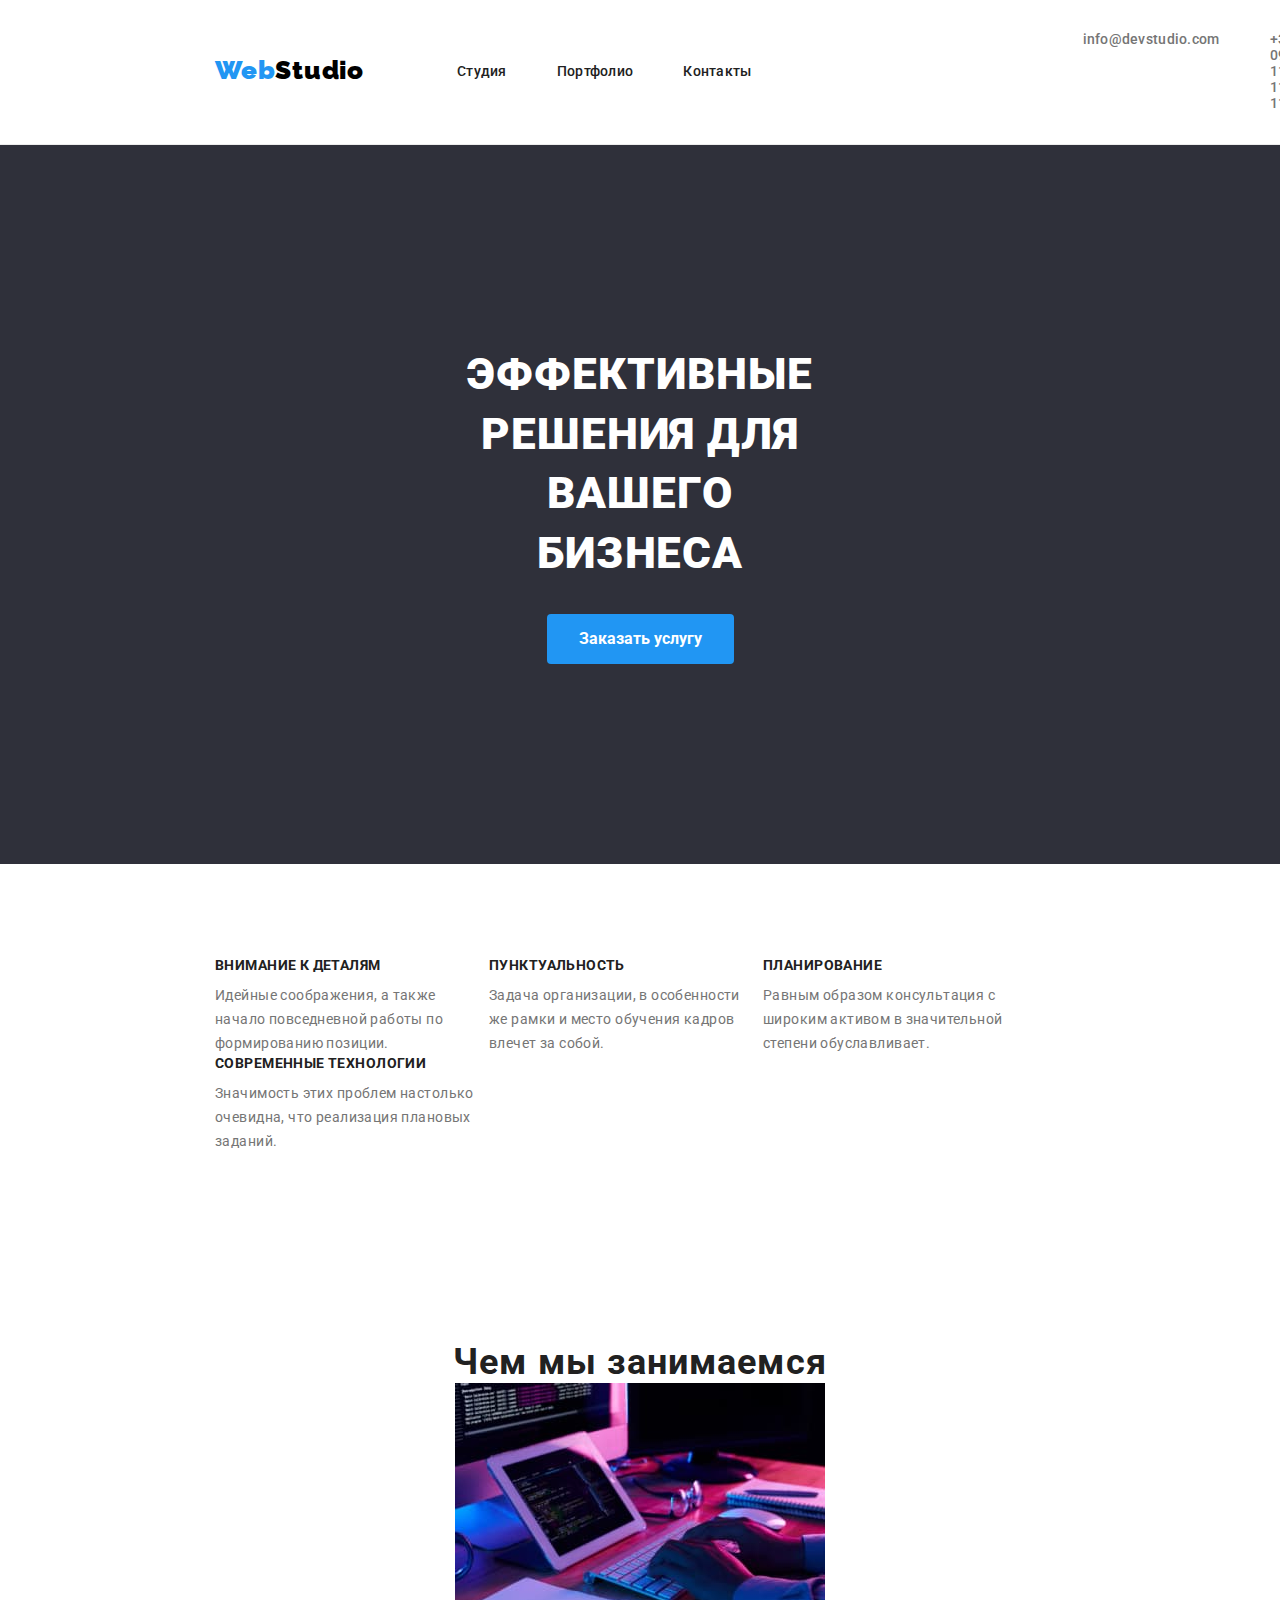
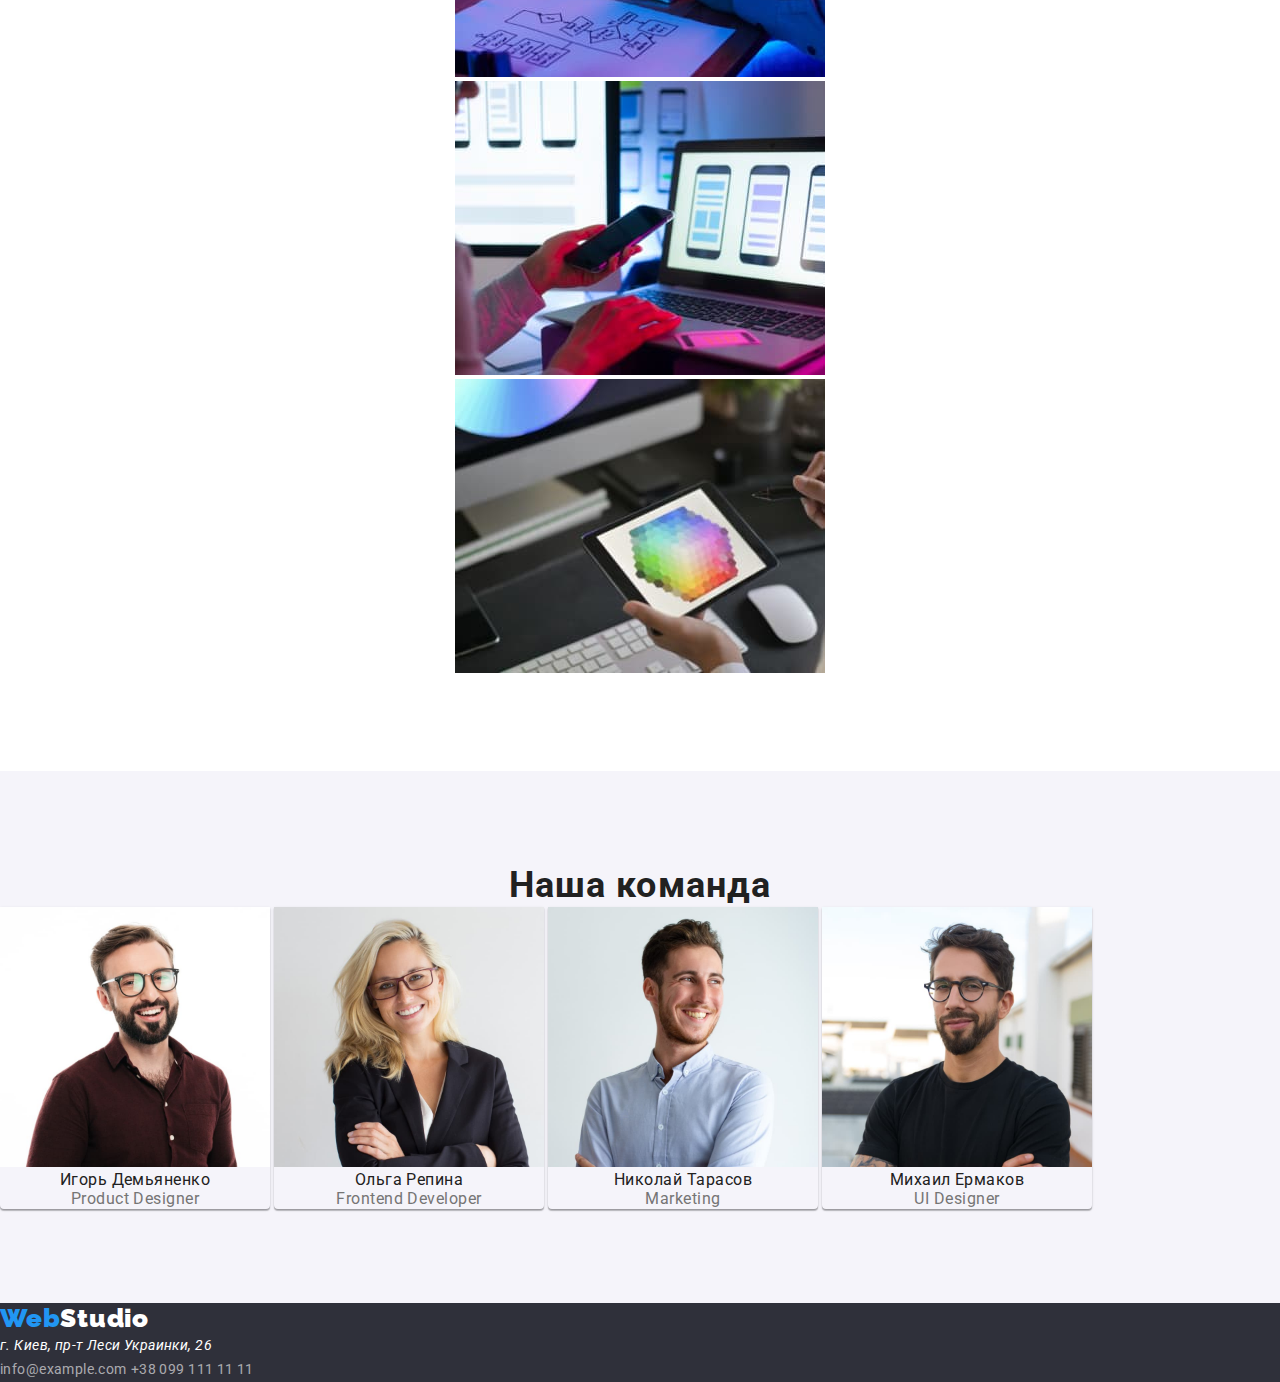
==== commit ac232ddc: "correction flex margin padding" ====
--- a/index.html
+++ b/index.html
@@ -5,64 +5,66 @@
    <meta http-equiv="X-UA-Compatible" content="IE=edge">
    <meta name="viewport" content="width=device-width, initial-scale=1.0">
    <title>Home Work 2</title>
+   <link rel="preconnect" href="https://fonts.googleapis.com">
+   <link rel="preconnect" href="https://fonts.gstatic.com" crossorigin>
    <link href="https://fonts.googleapis.com/css2?family=Raleway:wght@700&family=Roboto:ital,wght@0,400;0,500;0,700;1,900&display=swap" rel="stylesheet">
    <link rel="stylesheet" href="./css/style.css">
-</head>
+</head>  
 <body>
    <header class="page-header">
       <nav class="header__info-first">
          <a class="logo link" href="./index.html"><b style="color:#2196F3">Web<span style="color:#000000;">Studio</span></b></a>
          <ul class="header__site-nav">
-            <li><a class="header__site-nav link studio" href="./index.html">Студия</a></li>
-            <li><a class="header__site-nav link portfolio" href="./portfolio.html">Портфолио</a></li>
-            <li><a class="header__site-nav link contact" href="#contacts">Контакты</a></li>
+            <li class="list"><a class="header__site-nav link studio" href="./index.html">Студия</a></li>
+            <li class="list"><a class="header__site-nav link portfolio" href="./portfolio.html">Портфолио</a></li>
+            <li class="list"><a class="header__site-nav link contact" href="#contacts">Контакты</a></li>
          </ul>
+      </nav>   
          <ul class="header__contact">
-            <li><a class="header__info-first link email grey" href="mailto:info@devstudio.com">info@devstudio.com</a></li>
-            <li><a class="header__info-first link telephone grey" href="tel:+380961111111">+38 096 111 11 11</a></li>
+            <li class="list"><a class="header__info-first link email grey" href="mailto:info@devstudio.com">info@devstudio.com</a></li>
+            <li class="list"><a class="header__info-first link telephone grey" href="tel:+380961111111">+38 096 111 11 11</a></li>
          </ul>
-      </nav>
    </header>
    <main>
-      <section class="header__button">
-         <h1 class="header__button-title">ЭФФЕКТИВНЫЕ РЕШЕНИЯ ДЛЯ ВАШЕГО БИЗНЕСА</h1>
-         <button class="header__button-button" type="button">Заказать услугу</button>
+      <section class="header__hero">
+         <h1 class="header__hero-title">ЭФФЕКТИВНЫЕ РЕШЕНИЯ ДЛЯ ВАШЕГО БИЗНЕСА</h1>
+         <button class="header__hero-btn" type="button">Заказать услугу</button>
       </section>   
-      <ul class="main__details">
+      <ul class="main__details section">
          <li class="main__details-info first list">
-            <h3>ВНИМАНИЕ К ДЕТАЛЯМ</h3>
-            <p class="grey">
+            <h3 class="main__details-info-title">ВНИМАНИЕ К ДЕТАЛЯМ</h3>
+            <p class="grey text">
                Идейные соображения, а также начало повседневной работы по формированию позиции.
             </p>
          </li> 
          <li class="main__details-info second list">
-            <h3>ПУНКТУАЛЬНОСТЬ</h3>
-            <p class="grey">
+            <h3 class="main__details-info-title">ПУНКТУАЛЬНОСТЬ</h3>
+            <p class="grey text">
                Задача организации, в особенности же рамки и место обучения кадров влечет за собой.
             </p>
          </li>   
          <li class="main__details-info third list">
-            <h3>ПЛАНИРОВАНИЕ</h3>
-            <p class="grey">
+            <h3 class="main__details-info-title">ПЛАНИРОВАНИЕ</h3>
+            <p class="grey text">
                Равным образом консультация с широким активом в значительной степени обуславливает.
             </p>
          </li>   
          <li class="main__details-info list">
-            <h3>СОВРЕМЕННЫЕ ТЕХНОЛОГИИ</h3>
-            <p class="grey">
+            <h3 class="main__details-info-title">СОВРЕМЕННЫЕ ТЕХНОЛОГИИ</h3>
+            <p class="grey text">
                Значимость этих проблем настолько очевидна, что реализация плановых заданий.
             </p>
          </li> 
       </ul>     
-      <section class="main__information-photo">
+      <section class="main__information-photo section">
          <h2 class="work">Чем мы занимаемся</h2>
          <ul class="main__information-photo-img">
-            <li class=" list"><img src="./images/box-1.jpg" alt="руки и компьютер" width="370" ></li>  
+            <li class="list"><img src="./images/box-1.jpg" alt="руки и компьютер" width="370" ></li>  
             <li class="list middle"><img src="./images/box-2.jpg" alt="телефон и руки" width="370" ></li>  
             <li class="list"><img class="pic-third" src="./images/box-3.jpg" alt="планшет и руки" width="370" ></li> 
          </ul>
       </section>
-      <section class="main__information-teachers">
+      <section class="main__information-teachers section">
          <h2 class="work">Наша команда</h2>
          <ul class="main__information-teachers-photo">
             <li class="list block first">
@@ -92,7 +94,7 @@
       <a class="logo-footer link" href="./index.html"><b style="color:#2196F3">Web<span style="color:#ffffff;">Studio</span></b></a>
       <address class="address white">г. Киев, пр-т Леси Украинки, 26</address>
       <a class="link whitening" href="mailto:info@example.com">info@example.com</a>
-      <p class="tel"><a class="link whitening" href="tel:+380991111111">+38 099 111 11 11</a></p>
+      <a class="link whitening tel" href="tel:+380991111111">+38 099 111 11 11</a>
    </footer>
 </body>
 </html>--- a/css/style.css
+++ b/css/style.css
@@ -8,9 +8,9 @@
 }
 :root {
   --primary-text-color: #212121;
-  --spetial-color: #2196f3;
-  --color-grey: #757575;
-  --color-white: #ffffff;
+  --special-color: #2196f3;
+  --color-contact: #757575;
+  --color-light: #ffffff;
   --color-of-details: #ececec;
   --color-background: #f5f4fa;
   --color-image: #2f303a;
@@ -19,9 +19,25 @@
 body {
   font-family: 'Roboto', sans-serif;
   color: var(--primary-text-color);
-  width: 1600px;
-  margin: auto;
-}
+  margin: 0;
+}
+.header__site-nav,
+.header__contact,
+.header__hero-title,
+.main__details,
+.main__details-info-title,
+.grey,
+.work,
+.main__information-photo-img,
+.main__information-teachers-photo,
+.workers,
+.main__portfolio-nav,
+.main__information-project-details,
+.main__information-project-detail-title {
+  margin: 0;
+  padding: 0;
+}
+
 .list {
   list-style-type: none;
 }
@@ -29,17 +45,19 @@
   text-decoration: none;
 }
 .grey {
-  color: var(--color-grey);
+  color: var(--color-contact);
 }
 .white {
-  color: var(--color-white);
+  color: var(--color-light);
 }
 .page-header {
-  padding: 26px 215px;
   border-bottom: solid 1px var(--color-of-details);
-}
-.header__info-first > ul {
-  display: inline;
+  display: flex;
+  align-items: center;
+}
+.header__info-first {
+  display: flex;
+  align-items: center;
 }
 .studio,
 .portfolio,
@@ -49,15 +67,15 @@
   font-size: 14px;
   line-height: 1.14;
   letter-spacing: 0.02em;
+  padding: 32px 25px;
 }
 .header__site-nav,
 .header__contact {
-  padding: 0;
+  display: flex;
 }
 .header__site-nav li,
 .header__contact li {
-  display: inline;
-  padding: 25px;
+  list-style-type: none;
 }
 .logo {
   font-size: 26px;
@@ -65,91 +83,89 @@
   letter-spacing: 0.03em;
   font-weight: 700;
   line-height: 1.15;
-  padding-right: 68px;
+  margin: 24px 68px 25px 215px;
 }
 .contact {
-  padding-right: 201px;
 }
 .header__site-nav .link:hover,
+.header__site-nav .link:focus {
+  color: var(--special-color);
+}
 .header__contact .link:hover,
-.header__site-nav .link:focus,
 .header__contact .link:focus {
-  color: var(--spetial-color);
+  color: var(--special-color);
 }
 .email,
 .telephone {
-  font-style: normal;
   font-weight: 500;
   font-size: 14px;
   line-height: 1.14;
   letter-spacing: 0.02em;
 }
-.header__button {
-  height: 600px;
+.email {
+  padding: 32px 25px 32px 306px;
+}
+.telephone {
+  padding: 32px 215px 32px 25px;
+}
+.header__hero {
   background-color: var(--color-image);
   text-align: center;
   letter-spacing: 0.06em;
 }
-.header__button-title {
-  display: block;
-  padding: 200px 452px 30px;
-  margin: 0;
-  color: var(--color-white);
-  text-align: center;
-  margin: 0;
+.header__hero-title {
+  color: var(--color-light);
+  text-align: center;
   font-size: 44px;
   font-weight: 900;
   line-height: 1.36;
-}
-.header__button-button {
-  padding: 10px 32px 10px;
-  background-color: var(--spetial-color);
+  padding: 200px 452px 30px 452px;
+}
+.header__hero-btn {
+  padding: 10px 32px;
+  background-color: var(--special-color);
   border-radius: 4px;
-  margin: 0;
+  font-family: inherit;
   font-size: 16px;
   font-weight: 700;
   line-height: 1.87;
   cursor: pointer;
+  color: var(--color-light);
+  border: none;
+  margin-bottom: 200px;
 }
 .main__details {
-  width: 1170px;
-  height: 101px;
-  margin: 94px 215px 0 215px;
-  padding: 0;
-}
-
-.main__details li {
+  padding-left: 215px;
+  padding-right: 215px;
+}
+
+.main__details-info {
   display: inline-block;
   width: 270px;
 }
-.second {
-  padding-left: 15px;
-  padding-right: 15px;
-}
-.main__details-info > h3 {
-  padding-bottom: 10px;
-  font-weight: bold;
+.main__details-info-title {
+  font-weight: 700;
   font-size: 14px;
   line-height: 1.14;
   letter-spacing: 0.03em;
-  text-transform: uppercase;
-}
-.main__details-info > p {
+}
+.grey.text {
   font-family: Roboto;
   font-size: 14px;
   line-height: 1.71;
   letter-spacing: 0.03em;
+  padding-top: 10px;
 }
 .work {
   font-family: Roboto;
-  font-weight: bold;
+  font-weight: 700;
   font-size: 36px;
   line-height: 1.16;
   text-align: center;
   letter-spacing: 0.03em;
-  padding-top: 94px;
-  padding-bottom: 50px;
-  margin: 0;
+}
+.block {
+  display: inline-block;
 }
 .workers {
   font-weight: 400;
@@ -158,74 +174,53 @@
   text-align: center;
   letter-spacing: 0.03em;
 }
+.grey.workers {
+  text-align: center;
+}
 
 .main__information-photo {
   text-align: center;
-  margin-bottom: 94px;
 }
 .main__information-photo li {
-  display: inline;
 }
 .middle {
-  padding-left: 30px;
-  padding-right: 30px;
 }
 
 .main__information-teachers {
   background-color: var(--color-background);
-  padding: 0;
-  margin: 0;
 }
 .main__information-teachers-photo {
-  padding: 0;
-  margin: 0;
 }
 .main__information-teachers-photo li {
-  display: inline-block;
 }
 .block {
-  width: 270px;
-  height: 368px;
-  margin-bottom: 94px;
   background-color: var(--color-background);
   box-shadow: 0px 1px 3px rgba(0, 0, 0, 0.12), 0px 1px 1px rgba(0, 0, 0, 0.14),
     0px 2px 1px rgba(0, 0, 0, 0.2);
   border-radius: 0px 0px 4px 4px;
 }
 .main__information-teachers-photo {
-  margin-left: 215px;
 }
 .second {
-  margin-left: 30px;
-  margin-right: 30px;
-  padding: 0;
 }
 .thirds {
-  margin-right: 30px;
 }
 .footer {
   background-color: var(--color-image);
-  padding-top: 60px;
-  padding-left: 215px;
 }
 .logo-footer {
   font-family: Raleway;
-  font-weight: bold;
+  font-weight: 700;
   font-size: 26px;
   line-height: 1.19;
   letter-spacing: 0.03em;
-  margin-bottom: 20px;
 }
 .address {
   font-size: 14px;
-  font-style: normal;
   line-height: 1.71;
   letter-spacing: 0.03em;
-  padding-top: 20px;
 }
 .tel {
-  padding-bottom: 60px;
-  margin: 0;
 }
 
 .whitening {
@@ -235,76 +230,62 @@
   letter-spacing: 0.03em;
 }
 .main__portfolio {
-  margin-top: 94px;
-  margin-bottom: 94px;
 }
 .main__portfolio-nav {
-  padding-bottom: 50px;
-  margin: 0;
   text-align: center;
 }
 .main__portfolio-nav li {
-  display: inline;
-}
-.main__portfolio-nav-button {
-  padding: 4px;
-}
-.button__nav {
+}
+.main__portfolio-nav-btn {
+}
+.btn__nav {
   background: var(--color-background);
   border-radius: 4px;
   border: none;
+  font-family: inherit;
   font-weight: 500;
   font-size: 16px;
   line-height: 1.62;
   letter-spacing: 0.03em;
-  padding: 6px 22px;
   cursor: pointer;
 }
-.button__nav:hover,
-.button__nav:focus {
-  background-color: var(--spetial-color);
+.btn__nav:hover,
+.btn__nav:focus {
+  background-color: var(--special-color);
   border: none;
-  color: var(--color-white);
+  color: var(--color-light);
 }
 .main__information-project-details {
-  padding: 0;
-  margin: 0;
-}
-.main__information-project-details li {
+}
+.main__information-project-detail {
+  background: var(--color-light);
+  border: 1px solid var(--color-of-details);
   display: inline-block;
-  width: 370px;
-  height: 404px;
-  background: var(--color-white);
-  border: 1px solid var(--color-of-details);
 }
 .detail {
   font-size: 16px;
   line-height: 1.87;
   letter-spacing: 0.03em;
-  padding: 4px 24px 20px;
-  margin: 0;
 }
 .main__information-project-detail > h3 {
-  font-weight: bold;
+  font-weight: 700;
   font-size: 18px;
   line-height: 2;
   letter-spacing: 0.06em;
-  padding-top: 20px;
-  padding-left: 24px;
-  margin: 0;
 }
 .firsts,
 .four,
 .seven {
-  margin: 0 30px 30px 15px;
 }
 .seconds,
 .five,
 .eight {
-  margin: 0 30px 30px 0;
 }
 .third,
 .six,
 .nine {
-  margin: 0 15px 30px 0;
-}
+}
+.section {
+  padding-bottom: 94px;
+  padding-top: 94px;
+}
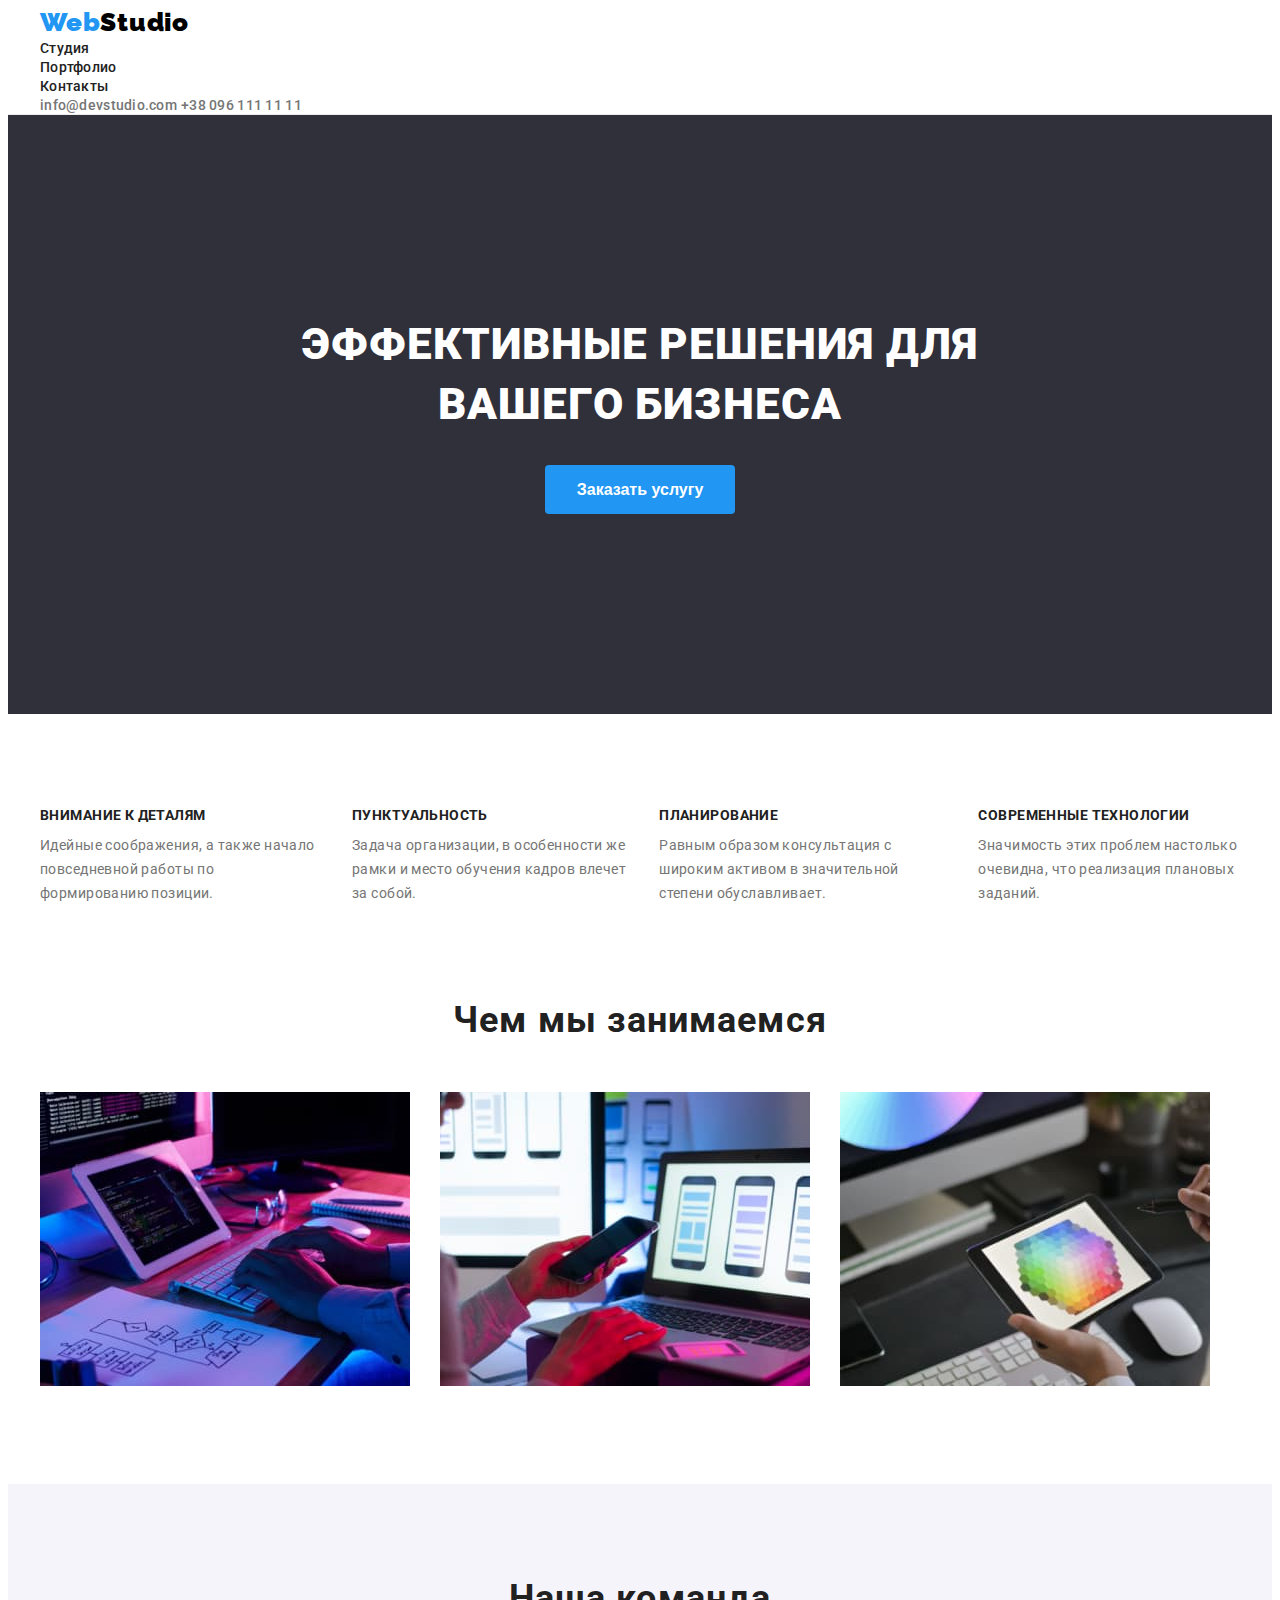
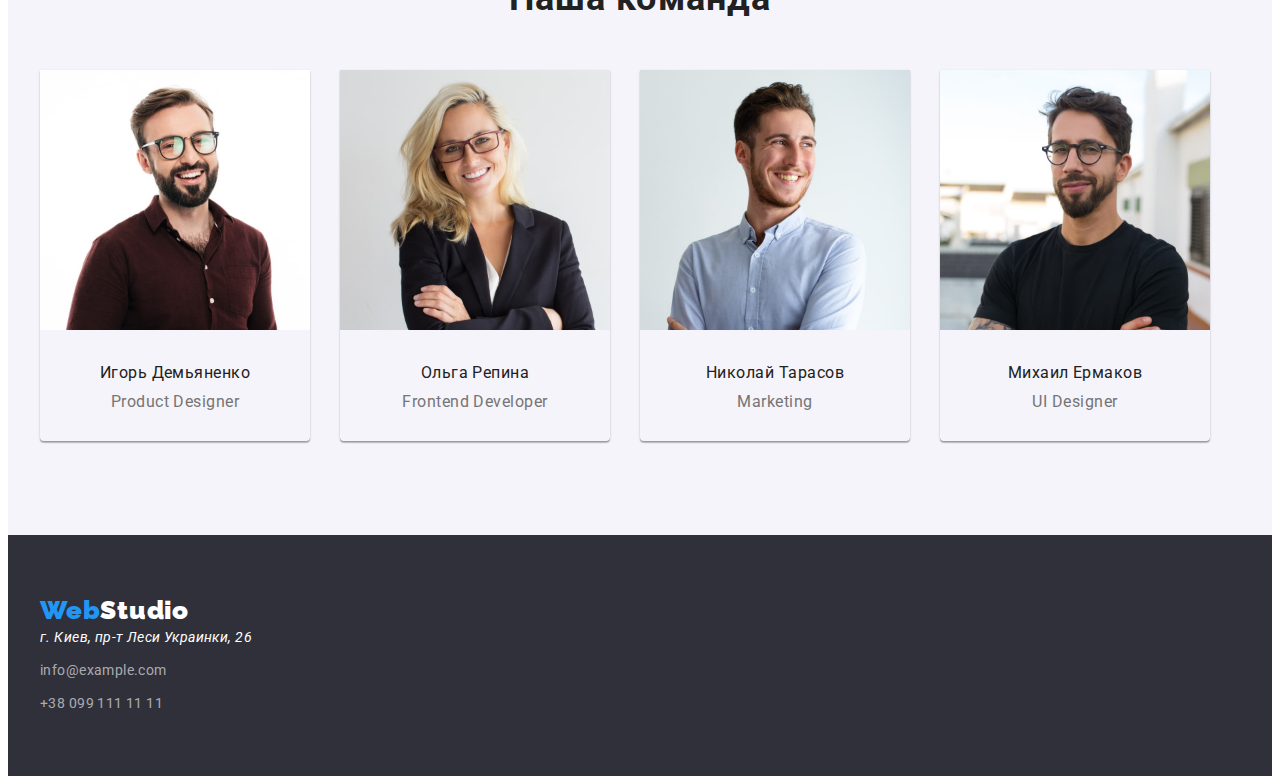
==== commit 9773cc8a: "correction" ====
--- a/index.html
+++ b/index.html
@@ -8,93 +8,106 @@
    <link rel="preconnect" href="https://fonts.googleapis.com">
    <link rel="preconnect" href="https://fonts.gstatic.com" crossorigin>
    <link href="https://fonts.googleapis.com/css2?family=Raleway:wght@700&family=Roboto:ital,wght@0,400;0,500;0,700;1,900&display=swap" rel="stylesheet">
+   <link rel="stylesheet" href="https://cdnjs.cloudflare.com/ajax/libs/modern-normalize/1.1.0/modern-normalize.min.css" integrity="sha512-wpPYUAdjBVSE4KJnH1VR1HeZfpl1ub8YT/NKx4PuQ5NmX2tKuGu6U/JRp5y+Y8XG2tV+wKQpNHVUX03MfMFn9Q==" crossorigin="anonymous" referrerpolicy="no-referrer" />
    <link rel="stylesheet" href="./css/style.css">
 </head>  
 <body>
    <header class="page-header">
-      <nav class="header__info-first">
-         <a class="logo link" href="./index.html"><b style="color:#2196F3">Web<span style="color:#000000;">Studio</span></b></a>
-         <ul class="header__site-nav">
-            <li class="list"><a class="header__site-nav link studio" href="./index.html">Студия</a></li>
-            <li class="list"><a class="header__site-nav link portfolio" href="./portfolio.html">Портфолио</a></li>
-            <li class="list"><a class="header__site-nav link contact" href="#contacts">Контакты</a></li>
-         </ul>
-      </nav>   
-         <ul class="header__contact">
-            <li class="list"><a class="header__info-first link email grey" href="mailto:info@devstudio.com">info@devstudio.com</a></li>
-            <li class="list"><a class="header__info-first link telephone grey" href="tel:+380961111111">+38 096 111 11 11</a></li>
-         </ul>
+      <div class="container page-header-container">
+         <nav class="header__info-first">
+            <a class="logo link" href="./index.html"><b style="color:#2196F3">Web<span style="color:#000000;">Studio</span></b></a>
+            <ul class="header__site-nav">
+               <li class="list"><a class="header__site-nav link studio" href="./index.html">Студия</a></li>
+               <li class="list"><a class="header__site-nav link portfolio" href="./portfolio.html">Портфолио</a></li>
+               <li class="list"><a class="header__site-nav link contact" href="#contacts">Контакты</a></li>
+            </ul>
+         </nav>   
+         <div class="header__contact">
+            <a class="header__info-first link email grey" href="mailto:info@devstudio.com">info@devstudio.com</a>
+            <a class="header__info-first link telephone grey" href="tel:+380961111111">+38 096 111 11 11</a>
+         </div>
+      </div>   
    </header>
    <main>
       <section class="header__hero">
-         <h1 class="header__hero-title">ЭФФЕКТИВНЫЕ РЕШЕНИЯ ДЛЯ ВАШЕГО БИЗНЕСА</h1>
-         <button class="header__hero-btn" type="button">Заказать услугу</button>
+         <div class="container">
+            <h1 class="header__hero-title">ЭФФЕКТИВНЫЕ РЕШЕНИЯ ДЛЯ ВАШЕГО БИЗНЕСА</h1>
+            <button class="header__hero-btn" type="button">Заказать услугу</button>
+         </div>   
       </section>   
-      <ul class="main__details section">
-         <li class="main__details-info first list">
-            <h3 class="main__details-info-title">ВНИМАНИЕ К ДЕТАЛЯМ</h3>
-            <p class="grey text">
-               Идейные соображения, а также начало повседневной работы по формированию позиции.
-            </p>
-         </li> 
-         <li class="main__details-info second list">
-            <h3 class="main__details-info-title">ПУНКТУАЛЬНОСТЬ</h3>
-            <p class="grey text">
-               Задача организации, в особенности же рамки и место обучения кадров влечет за собой.
-            </p>
-         </li>   
-         <li class="main__details-info third list">
-            <h3 class="main__details-info-title">ПЛАНИРОВАНИЕ</h3>
-            <p class="grey text">
-               Равным образом консультация с широким активом в значительной степени обуславливает.
-            </p>
-         </li>   
-         <li class="main__details-info list">
-            <h3 class="main__details-info-title">СОВРЕМЕННЫЕ ТЕХНОЛОГИИ</h3>
-            <p class="grey text">
-               Значимость этих проблем настолько очевидна, что реализация плановых заданий.
-            </p>
-         </li> 
-      </ul>     
+      <div class="container section">
+         <ul class="main__details section">
+            <li class="main__details-info list">
+               <h3 class="main__details-info-title">ВНИМАНИЕ К ДЕТАЛЯМ</h3>
+               <p class="grey text">
+                  Идейные соображения, а также начало повседневной работы по формированию позиции.
+               </p>
+            </li> 
+            <li class="main__details-info list">
+               <h3 class="main__details-info-title">ПУНКТУАЛЬНОСТЬ</h3>
+               <p class="grey text">
+                  Задача организации, в особенности же рамки и место обучения кадров влечет за собой.
+               </p>
+            </li>   
+            <li class="main__details-info list">
+               <h3 class="main__details-info-title">ПЛАНИРОВАНИЕ</h3>
+               <p class="grey text">
+                  Равным образом консультация с широким активом в значительной степени обуславливает.
+               </p>
+            </li>   
+            <li class="main__details-info list">
+               <h3 class="main__details-info-title">СОВРЕМЕННЫЕ ТЕХНОЛОГИИ</h3>
+               <p class="grey text">
+                  Значимость этих проблем настолько очевидна, что реализация плановых заданий.
+               </p>
+            </li> 
+         </ul> 
+      </div>     
       <section class="main__information-photo section">
-         <h2 class="work">Чем мы занимаемся</h2>
-         <ul class="main__information-photo-img">
-            <li class="list"><img src="./images/box-1.jpg" alt="руки и компьютер" width="370" ></li>  
-            <li class="list middle"><img src="./images/box-2.jpg" alt="телефон и руки" width="370" ></li>  
-            <li class="list"><img class="pic-third" src="./images/box-3.jpg" alt="планшет и руки" width="370" ></li> 
-         </ul>
+         <div class="container">
+            <h2 class="work">Чем мы занимаемся</h2>
+            <ul class="main__information-photo-img">
+               <li class="list"><img src="./images/box-1.jpg" alt="руки и компьютер" width="370" ></li>  
+               <li class="list"><img src="./images/box-2.jpg" alt="телефон и руки" width="370" ></li>  
+               <li class="list"><img class="pic-third" src="./images/box-3.jpg" alt="планшет и руки" width="370" ></li> 
+            </ul>
+         </div>   
       </section>
       <section class="main__information-teachers section">
-         <h2 class="work">Наша команда</h2>
-         <ul class="main__information-teachers-photo">
-            <li class="list block first">
-               <img src="./images/img-3.jpg" alt="человек в очках улыбается" width="270" >
-               <h3 class="workers">Игорь Демьяненко</h3>
-               <p class="grey workers" lang="en">Product Designer</p>
-            </li>
-            <li class="list block second"> 
-               <img src="./images/img-2.jpg" alt="женщина в очках" width="270" >
-               <h3 class="workers">Ольга Репина</h3>
-               <p class="grey workers" lang="en">Frontend Developer</p>
-            </li>
-            <li class="list block thirds">
-               <img src="./images/img-1.jpg" alt="человек  улыбается" width="270">
-               <h3 class="workers">Николай Тарасов</h3>
-               <p class="grey workers" lang="en">Marketing</p>
-            </li>   
-            <li class="list block">
-               <img src="./images/img.jpg" alt="человек в очках улыбается" width="270" >
-               <h3 class="workers">Михаил Ермаков</h3>
-               <p class="grey workers" lang="en">UI Designer</p>
-            </li>  
-         </ul>    
+         <div class="container">
+            <h2 class="work">Наша команда</h2>
+            <ul class="main__information-teachers-photo">
+               <li class="list block">
+                  <img src="./images/img-3.jpg" alt="человек в очках улыбается" width="270" >
+                  <h3 class="workers title">Игорь Демьяненко</h3>
+                  <p class="grey workers" lang="en">Product Designer</p>
+               </li>
+               <li class="list block"> 
+                  <img src="./images/img-2.jpg" alt="женщина в очках" width="270" >
+                  <h3 class="workers title">Ольга Репина</h3>
+                  <p class="grey workers" lang="en">Frontend Developer</p>
+               </li>
+               <li class="list block">
+                  <img src="./images/img-1.jpg" alt="человек  улыбается" width="270">
+                  <h3 class="workers title">Николай Тарасов</h3>
+                  <p class="grey workers" lang="en">Marketing</p>
+               </li>   
+               <li class="list block">
+                  <img src="./images/img.jpg" alt="человек в очках улыбается" width="270" >
+                  <h3 class="workers title">Михаил Ермаков</h3>
+                  <p class="grey workers" lang="en">UI Designer</p>
+               </li>  
+            </ul>
+         </div>    
       </section>
    </main>
    <footer class="footer" id="contacts">
-      <a class="logo-footer link" href="./index.html"><b style="color:#2196F3">Web<span style="color:#ffffff;">Studio</span></b></a>
-      <address class="address white">г. Киев, пр-т Леси Украинки, 26</address>
-      <a class="link whitening" href="mailto:info@example.com">info@example.com</a>
-      <a class="link whitening tel" href="tel:+380991111111">+38 099 111 11 11</a>
+      <div class="container">
+         <a class="logo-footer link" href="./index.html"><b style="color:#2196F3">Web<span style="color:#ffffff;">Studio</span></b></a>
+         <address class="address white">г. Киев, пр-т Леси Украинки, 26</address>
+         <a class="link whitening email-footer" href="mailto:info@example.com">info@example.com</a>
+         <a class="link whitening tel-footer" href="tel:+380991111111">+38 099 111 11 11</a>
+      </div>   
    </footer>
 </body>
 </html>--- a/css/style.css
+++ b/css/style.css
@@ -1,11 +1,3 @@
-html {
-  box-sizing: border-box;
-}
-*,
-*::before,
-*::after {
-  box-sizing: inherit;
-}
 :root {
   --primary-text-color: #212121;
   --special-color: #2196f3;
@@ -15,35 +7,36 @@
   --color-background: #f5f4fa;
   --color-image: #2f303a;
   --color-footer-contact: rgba(255, 255, 255, 0.6);
+  --color-border: #eeeeee;
 }
 body {
   font-family: 'Roboto', sans-serif;
   color: var(--primary-text-color);
+}
+p,
+h1,
+h2,
+h3,
+h4,
+h5,
+h6 {
   margin: 0;
 }
-.header__site-nav,
-.header__contact,
-.header__hero-title,
-.main__details,
-.main__details-info-title,
-.grey,
-.work,
-.main__information-photo-img,
-.main__information-teachers-photo,
-.workers,
-.main__portfolio-nav,
-.main__information-project-details,
-.main__information-project-detail-title {
+
+ul {
+  list-style-type: none;
   margin: 0;
   padding: 0;
 }
-
-.list {
-  list-style-type: none;
-}
 .link {
   text-decoration: none;
 }
+.container {
+  width: 1200px;
+  padding-left: 15px;
+  padding-right: 15px;
+  margin: 0 auto;
+}
 .grey {
   color: var(--color-contact);
 }
@@ -52,12 +45,6 @@
 }
 .page-header {
   border-bottom: solid 1px var(--color-of-details);
-  display: flex;
-  align-items: center;
-}
-.header__info-first {
-  display: flex;
-  align-items: center;
 }
 .studio,
 .portfolio,
@@ -67,15 +54,6 @@
   font-size: 14px;
   line-height: 1.14;
   letter-spacing: 0.02em;
-  padding: 32px 25px;
-}
-.header__site-nav,
-.header__contact {
-  display: flex;
-}
-.header__site-nav li,
-.header__contact li {
-  list-style-type: none;
 }
 .logo {
   font-size: 26px;
@@ -83,9 +61,6 @@
   letter-spacing: 0.03em;
   font-weight: 700;
   line-height: 1.15;
-  margin: 24px 68px 25px 215px;
-}
-.contact {
 }
 .header__site-nav .link:hover,
 .header__site-nav .link:focus {
@@ -102,47 +77,47 @@
   line-height: 1.14;
   letter-spacing: 0.02em;
 }
-.email {
-  padding: 32px 25px 32px 306px;
-}
-.telephone {
-  padding: 32px 215px 32px 25px;
-}
+
 .header__hero {
   background-color: var(--color-image);
-  text-align: center;
   letter-spacing: 0.06em;
+  text-align: center;
+  padding-top: 200px;
+  padding-bottom: 200px;
 }
 .header__hero-title {
   color: var(--color-light);
-  text-align: center;
   font-size: 44px;
   font-weight: 900;
   line-height: 1.36;
-  padding: 200px 452px 30px 452px;
+  max-width: 696px;
+  padding-bottom: 30px;
+  margin-right: auto;
+  margin-left: auto;
 }
 .header__hero-btn {
   padding: 10px 32px;
   background-color: var(--special-color);
   border-radius: 4px;
-  font-family: inherit;
   font-size: 16px;
   font-weight: 700;
   line-height: 1.87;
   cursor: pointer;
   color: var(--color-light);
   border: none;
-  margin-bottom: 200px;
+}
+.container.section {
+  padding-top: 94px;
+  padding-bottom: 47px;
 }
 .main__details {
-  padding-left: 215px;
-  padding-right: 215px;
-}
-
-.main__details-info {
-  display: inline-block;
-  width: 270px;
-}
+  display: flex;
+  justify-content: center;
+}
+.main__details-info:not(:last-child) {
+  margin-right: 30px;
+}
+
 .main__details-info-title {
   font-weight: 700;
   font-size: 14px;
@@ -155,6 +130,7 @@
   line-height: 1.71;
   letter-spacing: 0.03em;
   padding-top: 10px;
+  display: inline-block;
 }
 .work {
   font-family: Roboto;
@@ -163,9 +139,7 @@
   line-height: 1.16;
   text-align: center;
   letter-spacing: 0.03em;
-}
-.block {
-  display: inline-block;
+  margin-bottom: 50px;
 }
 .workers {
   font-weight: 400;
@@ -174,75 +148,52 @@
   text-align: center;
   letter-spacing: 0.03em;
 }
+.workers.title {
+  padding-top: 30px;
+}
 .grey.workers {
   text-align: center;
-}
-
-.main__information-photo {
-  text-align: center;
-}
-.main__information-photo li {
-}
-.middle {
-}
-
+  padding-top: 10px;
+  padding-bottom: 30px;
+}
+.main__information-photo.section {
+  padding-top: 47px;
+  padding-bottom: 94px;
+}
+.main__information-photo-img {
+  display: flex;
+}
+.main__information-photo-img .list:not(:last-child) {
+  margin-right: 30px;
+}
 .main__information-teachers {
   background-color: var(--color-background);
 }
+.main__information-teachers.section {
+  padding-top: 94px;
+  padding-bottom: 94px;
+}
 .main__information-teachers-photo {
-}
-.main__information-teachers-photo li {
-}
+  display: flex;
+}
+.main__information-teachers-photo .list:not(:last-child) {
+  margin-right: 30px;
+}
+
 .block {
   background-color: var(--color-background);
   box-shadow: 0px 1px 3px rgba(0, 0, 0, 0.12), 0px 1px 1px rgba(0, 0, 0, 0.14),
     0px 2px 1px rgba(0, 0, 0, 0.2);
   border-radius: 0px 0px 4px 4px;
 }
-.main__information-teachers-photo {
-}
-.second {
-}
-.thirds {
-}
-.footer {
-  background-color: var(--color-image);
-}
-.logo-footer {
-  font-family: Raleway;
-  font-weight: 700;
-  font-size: 26px;
-  line-height: 1.19;
-  letter-spacing: 0.03em;
-}
-.address {
-  font-size: 14px;
-  line-height: 1.71;
-  letter-spacing: 0.03em;
-}
-.tel {
-}
-
-.whitening {
-  color: var(--color-footer-contact);
-  font-size: 14px;
-  line-height: 1.71;
-  letter-spacing: 0.03em;
-}
-.main__portfolio {
-}
+
 .main__portfolio-nav {
   text-align: center;
-}
-.main__portfolio-nav li {
-}
-.main__portfolio-nav-btn {
 }
 .btn__nav {
   background: var(--color-background);
   border-radius: 4px;
   border: none;
-  font-family: inherit;
   font-weight: 500;
   font-size: 16px;
   line-height: 1.62;
@@ -255,8 +206,7 @@
   border: none;
   color: var(--color-light);
 }
-.main__information-project-details {
-}
+
 .main__information-project-detail {
   background: var(--color-light);
   border: 1px solid var(--color-of-details);
@@ -267,25 +217,41 @@
   line-height: 1.87;
   letter-spacing: 0.03em;
 }
-.main__information-project-detail > h3 {
+.main__information-project-detail-title {
   font-weight: 700;
   font-size: 18px;
   line-height: 2;
   letter-spacing: 0.06em;
 }
-.firsts,
-.four,
-.seven {
-}
-.seconds,
-.five,
-.eight {
-}
-.third,
-.six,
-.nine {
-}
-.section {
-  padding-bottom: 94px;
-  padding-top: 94px;
-}
+.main__information-project-detail-border {
+  border-bottom: 1px solid var(--color-border);
+}
+.footer {
+  background-color: var(--color-image);
+  padding-top: 60px;
+  padding-bottom: 60px;
+}
+.logo-footer {
+  font-family: Raleway;
+  font-weight: 700;
+  font-size: 26px;
+  line-height: 1.19;
+  letter-spacing: 0.03em;
+  display: inline-block;
+}
+.address {
+  font-size: 14px;
+  line-height: 1.71;
+  letter-spacing: 0.03em;
+}
+.whitening {
+  color: var(--color-footer-contact);
+  font-size: 14px;
+  line-height: 1.71;
+  letter-spacing: 0.03em;
+  display: block;
+}
+.email-footer {
+  margin-top: 9px;
+  margin-bottom: 9px;
+}
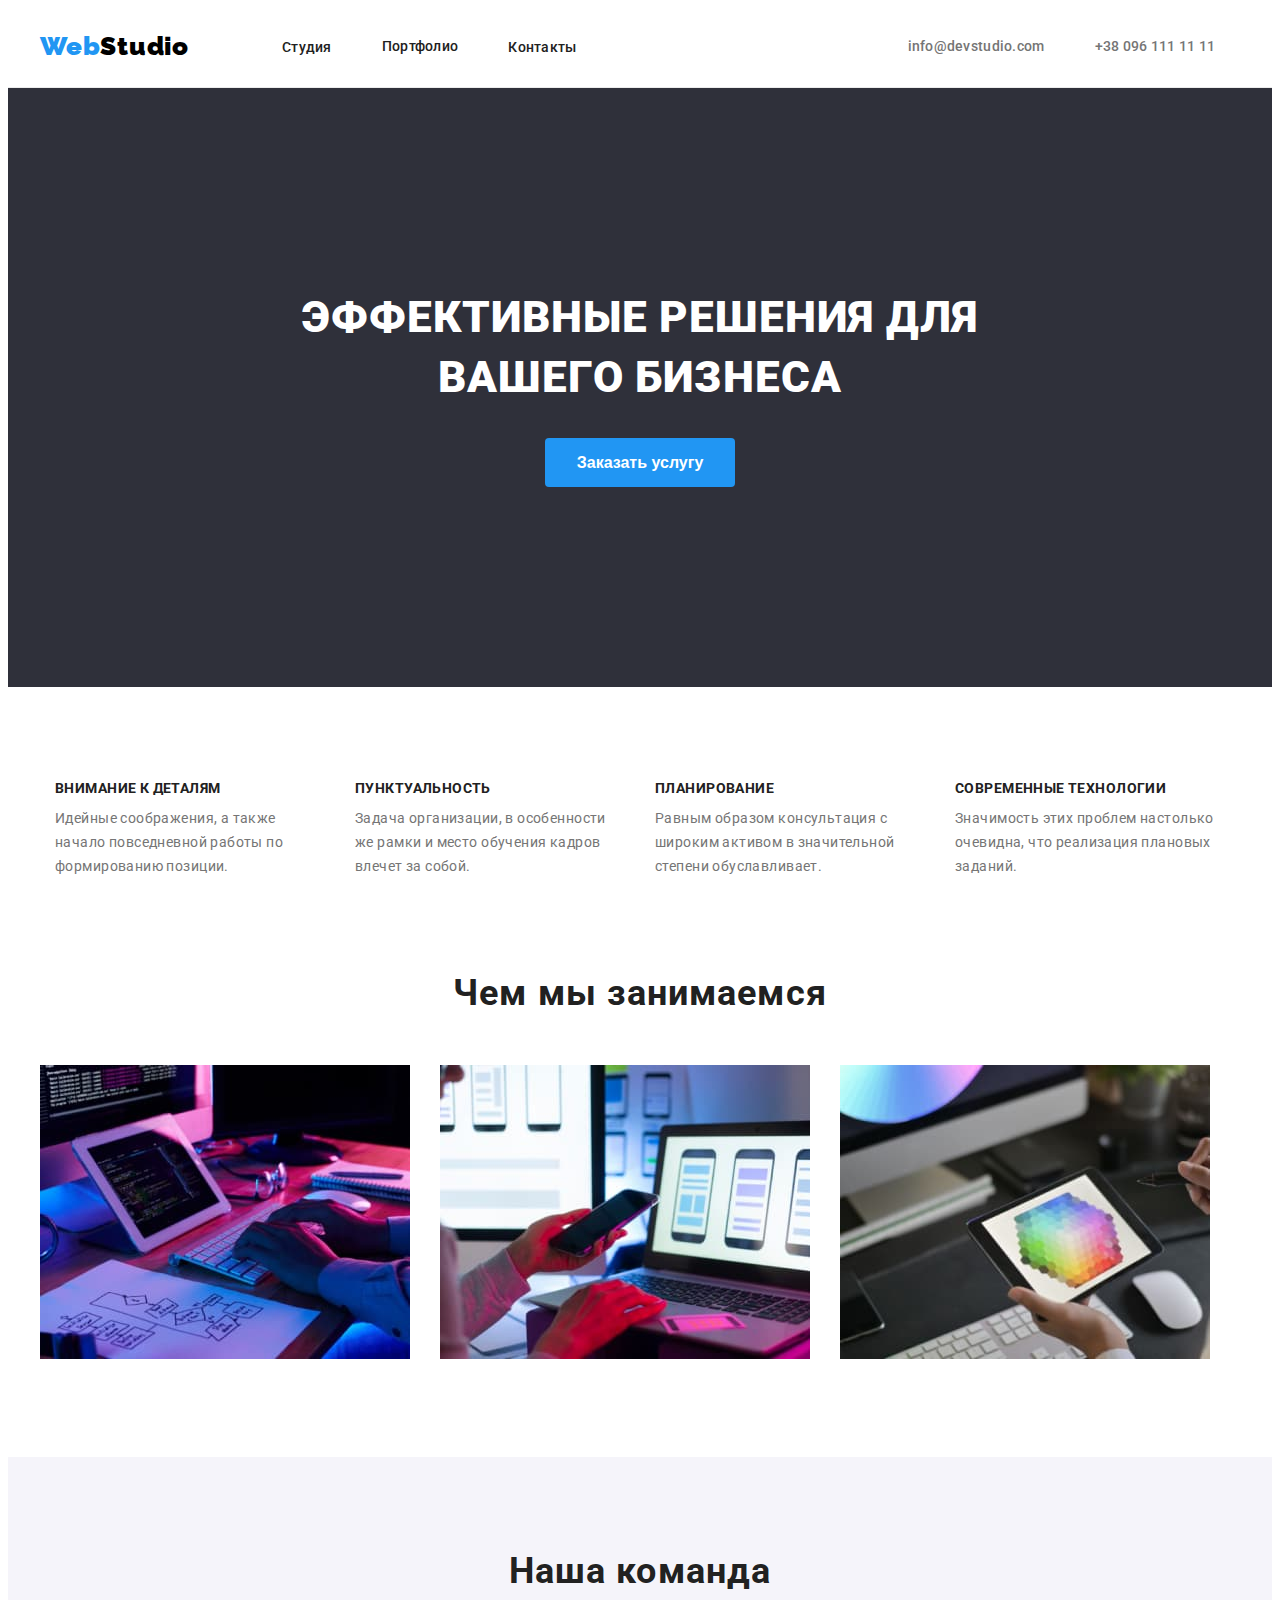
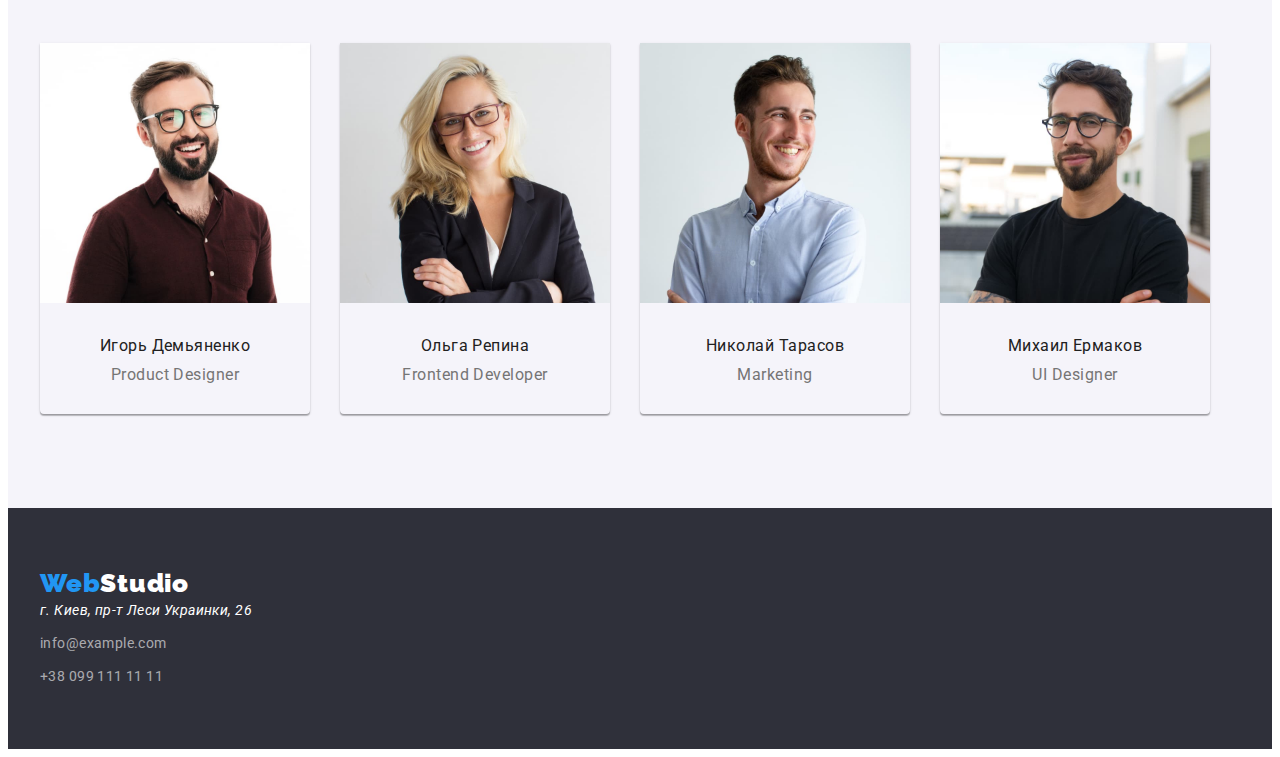
==== commit ba7534eb: "hope without errors" ====
--- a/index.html
+++ b/index.html
@@ -17,9 +17,9 @@
          <nav class="header__info-first">
             <a class="logo link" href="./index.html"><b style="color:#2196F3">Web<span style="color:#000000;">Studio</span></b></a>
             <ul class="header__site-nav">
-               <li class="list"><a class="header__site-nav link studio" href="./index.html">Студия</a></li>
-               <li class="list"><a class="header__site-nav link portfolio" href="./portfolio.html">Портфолио</a></li>
-               <li class="list"><a class="header__site-nav link contact" href="#contacts">Контакты</a></li>
+               <li class="list header__site-nav-item"><a class="link studio" href="./index.html">Студия</a></li>
+               <li class="list header__site-nav-item"><a class="link portfolio" href="./portfolio.html">Портфолио</a></li>
+               <li class="list header__site-nav-item"><a class="link contact" href="#contacts">Контакты</a></li>
             </ul>
          </nav>   
          <div class="header__contact">
--- a/css/style.css
+++ b/css/style.css
@@ -1,3 +1,7 @@
+html {
+  max-width: 1600px;
+  margin: auto;
+}
 :root {
   --primary-text-color: #212121;
   --special-color: #2196f3;
@@ -35,7 +39,8 @@
   width: 1200px;
   padding-left: 15px;
   padding-right: 15px;
-  margin: 0 auto;
+  margin-left: auto;
+  margin-right: auto;
 }
 .grey {
   color: var(--color-contact);
@@ -43,8 +48,41 @@
 .white {
   color: var(--color-light);
 }
+/* ------------------HEADER----------------------- */
 .page-header {
   border-bottom: solid 1px var(--color-of-details);
+  padding-top: 24px;
+  padding-bottom: 25px;
+}
+.page-header-container {
+  display: flex;
+  align-items: center;
+}
+.header__info-first {
+  display: flex;
+}
+.header__site-nav {
+  display: flex;
+  align-items: center;
+}
+.header__contact {
+  display: flex;
+}
+.header__site-nav .list:first-child {
+  margin-left: 93px;
+}
+.header__site-nav .list:not(:last-child) {
+  margin-right: 50px;
+}
+.header__site-nav {
+  margin-right: 331px;
+}
+.logo {
+  font-size: 26px;
+  font-family: 'Raleway', sans-serif;
+  letter-spacing: 0.03em;
+  font-weight: 700;
+  line-height: 1.15;
 }
 .studio,
 .portfolio,
@@ -55,13 +93,7 @@
   line-height: 1.14;
   letter-spacing: 0.02em;
 }
-.logo {
-  font-size: 26px;
-  font-family: 'Raleway', sans-serif;
-  letter-spacing: 0.03em;
-  font-weight: 700;
-  line-height: 1.15;
-}
+
 .header__site-nav .link:hover,
 .header__site-nav .link:focus {
   color: var(--special-color);
@@ -76,8 +108,12 @@
   font-size: 14px;
   line-height: 1.14;
   letter-spacing: 0.02em;
-}
-
+  display: inline-block;
+}
+.email {
+  margin-right: 50px;
+}
+/* ------------------HERO----------------------- */
 .header__hero {
   background-color: var(--color-image);
   letter-spacing: 0.06em;
@@ -130,7 +166,8 @@
   line-height: 1.71;
   letter-spacing: 0.03em;
   padding-top: 10px;
-  display: inline-block;
+  display: block;
+  width: 270px;
 }
 .work {
   font-family: Roboto;
@@ -166,6 +203,7 @@
 .main__information-photo-img .list:not(:last-child) {
   margin-right: 30px;
 }
+/* ------------------TEACHERS----------------------- */
 .main__information-teachers {
   background-color: var(--color-background);
 }
@@ -179,16 +217,28 @@
 .main__information-teachers-photo .list:not(:last-child) {
   margin-right: 30px;
 }
-
 .block {
   background-color: var(--color-background);
   box-shadow: 0px 1px 3px rgba(0, 0, 0, 0.12), 0px 1px 1px rgba(0, 0, 0, 0.14),
     0px 2px 1px rgba(0, 0, 0, 0.2);
   border-radius: 0px 0px 4px 4px;
 }
-
+/* ------------------PORTFOLIO----------------------- */
+.main__portfolio {
+  padding-top: 100px;
+  padding-bottom: 94px;
+}
+.portfolio {
+  display: flex;
+  flex-direction: column;
+}
 .main__portfolio-nav {
-  text-align: center;
+  display: flex;
+  justify-content: center;
+  margin-bottom: 50px;
+}
+.main__portfolio-nav .main__portfolio-nav-item:not(:last-child) {
+  margin-right: 8px;
 }
 .btn__nav {
   background: var(--color-background);
@@ -199,6 +249,7 @@
   line-height: 1.62;
   letter-spacing: 0.03em;
   cursor: pointer;
+  padding: 6px 22px;
 }
 .btn__nav:hover,
 .btn__nav:focus {
@@ -206,26 +257,42 @@
   border: none;
   color: var(--color-light);
 }
+.main__information-project-details {
+  display: flex;
+  flex-wrap: wrap;
+}
+.main__information-project-details .main__information-project-item:not(:nth-child(3n + 3)) {
+  margin-right: 30px;
+}
+.main__information-project-details .main__information-project-item:not(:nth-child(n + 6)) {
+  margin-bottom: 30px;
+}
+.main__information-project-item {
+  background: var(--color-light);
+}
+.main__information-project-item-title {
+  padding: 20px 24px 4px;
+}
 
-.main__information-project-detail {
-  background: var(--color-light);
-  border: 1px solid var(--color-of-details);
-  display: inline-block;
-}
 .detail {
   font-size: 16px;
   line-height: 1.87;
   letter-spacing: 0.03em;
-}
-.main__information-project-detail-title {
+  padding-left: 24px;
+  padding-bottom: 20px;
+}
+.main__information-project-item-title {
   font-weight: 700;
   font-size: 18px;
   line-height: 2;
   letter-spacing: 0.06em;
 }
-.main__information-project-detail-border {
+.main__information-project-item-border {
+  border-left: 1px solid var(--color-border);
+  border-right: 1px solid var(--color-border);
   border-bottom: 1px solid var(--color-border);
 }
+/* ------------------FOOTER----------------------- */
 .footer {
   background-color: var(--color-image);
   padding-top: 60px;
